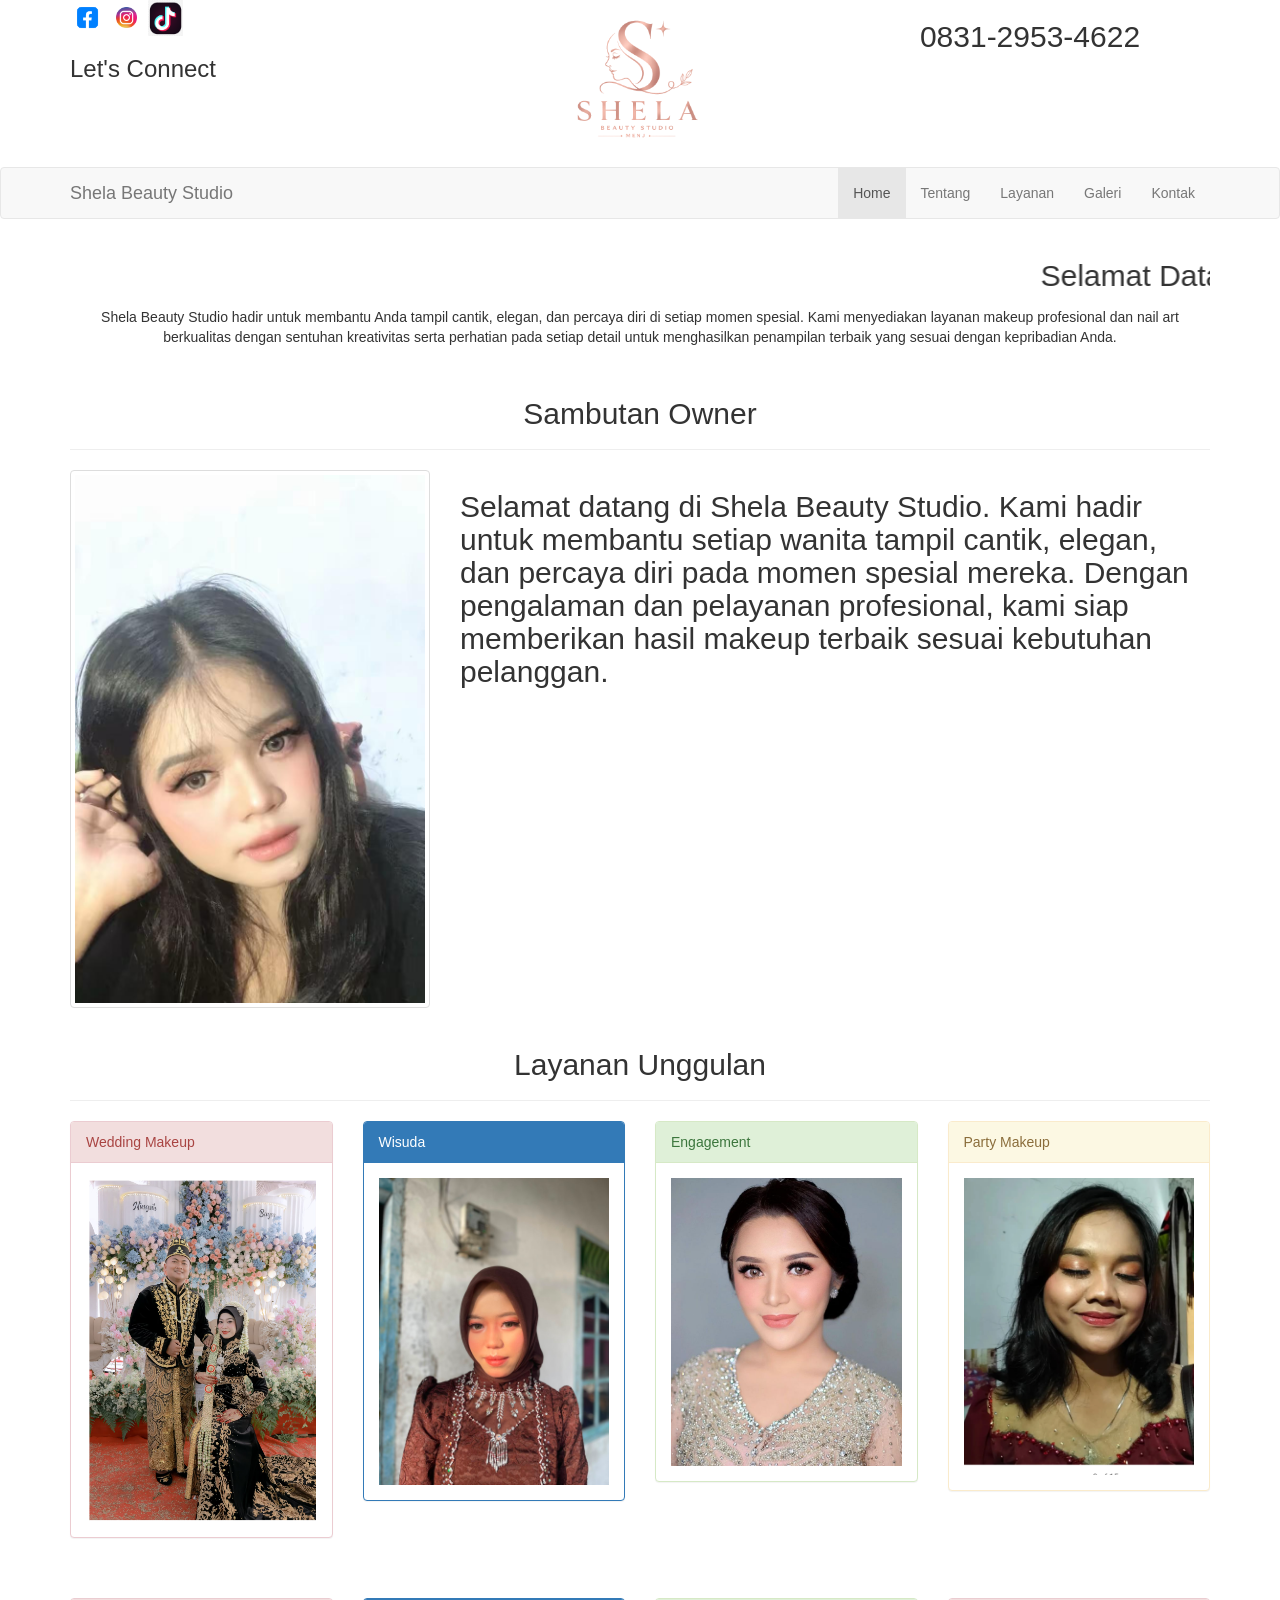
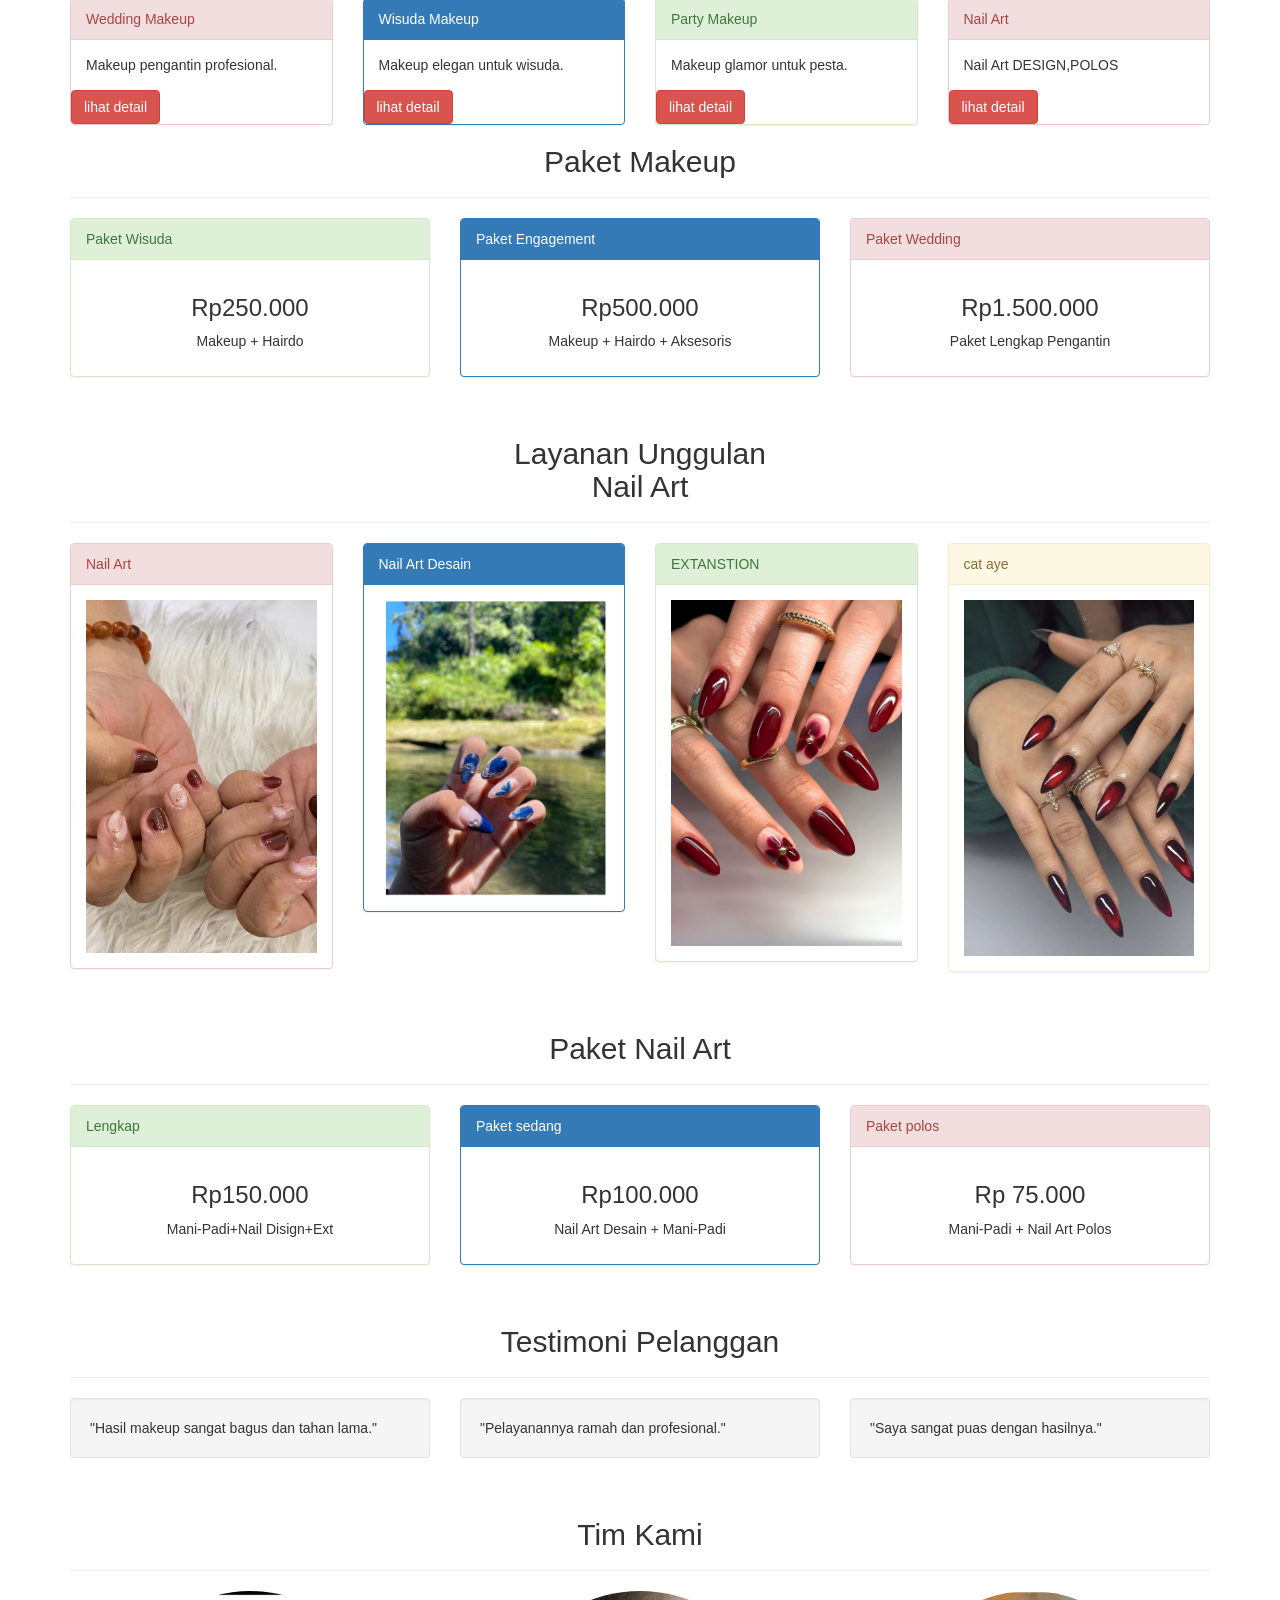
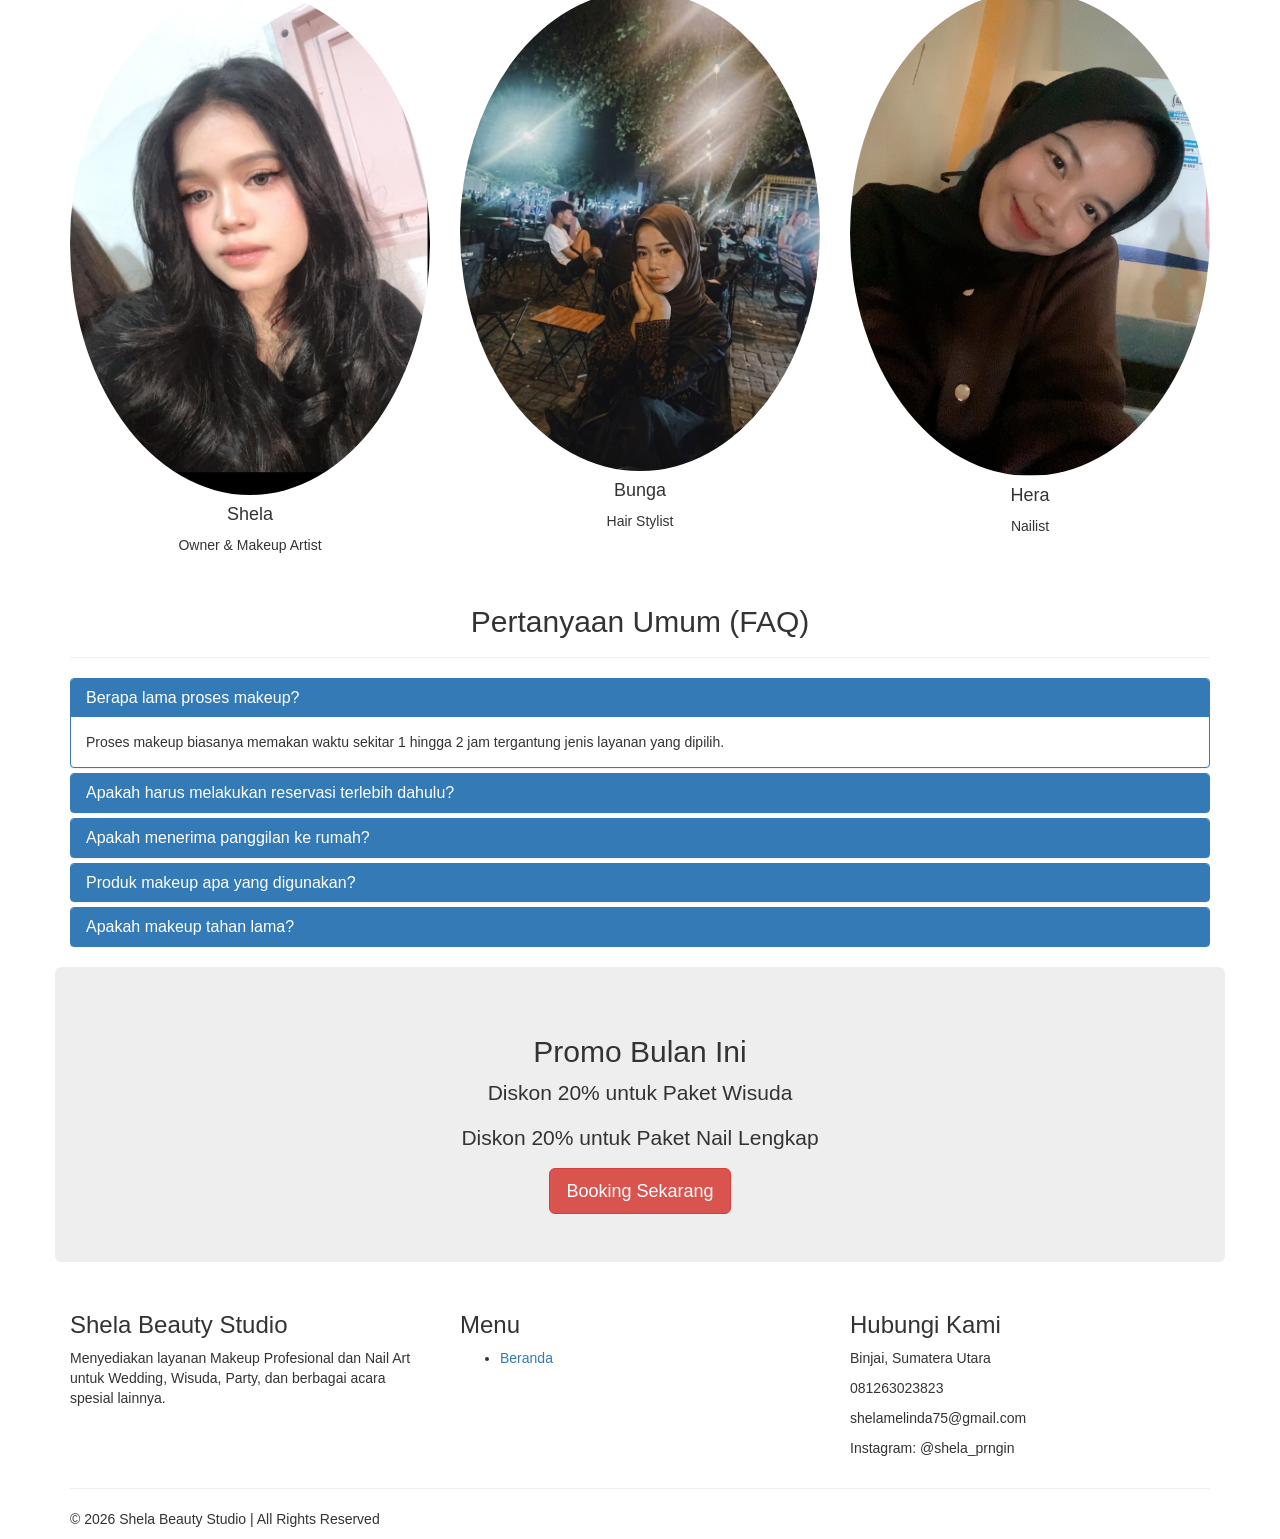
==== index.html @ bd5feee7 "Upload ShelaBeautyStudio" ====
<!DOCTYPE html>
<html>
<head>
    <meta charset="utf-8">
    <title>Shela Beauty Studio</title>

    <link rel="stylesheet" href="https://maxcdn.bootstrapcdn.com/bootstrap/3.4.1/css/bootstrap.min.css">
    <link rel="stylesheet" href="./buku-bootstrap/style.css">
</head>

<body>

    <div class="container-fluid top-header">

    <div class="container">

        <div class="row">
            <div class="col-md-4">

                <div class="social-area">

                    <img src="./gambar/facebook-logo.webp" width="35">
                    <img src="gambar/instagram-logo-.webp" width="35">
                    <img src="gambar/tiktok-logo.png" width="35">

                    <h3>Let's Connect</h3>
                </div>
            </div>

            <div class="col-md-4 text-center">

                <img src="gambar/logoshela.png"
                     class="img-responsive center-block"
                     width="250">
            </div>

            <div class="col-md-4 text-center">

                <h2>0831-2953-4622</h2>

                <br>
            </div>
        </div>
    </div>
</div>

<nav class="navbar navbar-default">
    <div class="container">
        <div class="navbar-header">

            <button type="button"
                    class="navbar-toggle"
                    data-toggle="collapse"
                    data-target="#menu">

                <span class="icon-bar"></span>
                <span class="icon-bar"></span>
                <span class="icon-bar"></span>

            </button>

            <a class="navbar-brand" href="#">
                Shela Beauty Studio
            </a>

        </div>

        <div class="collapse navbar-collapse" id="menu">
           
            <ul class="nav navbar-nav navbar-right">
                <li class="active">
                    <a href="index.html">Home</a>
                </li>

                <li>
                    <a href="tentang.html">Tentang</a>
                </li>

                <li>
                    <a href="layanan.html">Layanan</a>
                </li>

                <li>
                    <a href="galery.html">Galeri</a>
                </li>

                <li>
                    <a href="kontak.html">Kontak</a>
                </li>

            </ul>
        </div>
    </div>
</nav>



<div class="hero-galeri">
    <div class="overlay">
        <div class="container text-center">

           <marquee><h2>Selamat Datang Di Website Shela Beauty Studio</h2></marquee> 

            <p>
                Shela Beauty Studio hadir untuk membantu Anda tampil cantik,
elegan, dan percaya diri di setiap momen spesial. Kami menyediakan
layanan makeup profesional dan nail art berkualitas dengan sentuhan
kreativitas serta perhatian pada setiap detail untuk menghasilkan
penampilan terbaik yang sesuai dengan kepribadian Anda.
            </p>

        </div>
    </div>
</div>

 
<div class="container">

    <div class="page-header">
        <h2 class="text-center">Sambutan Owner</h2>
    </div>

    <div class="row">

        <div class="col-md-4">

            <img src="gambar/gambar owner.jpeg"
                 class="img-responsive img-thumbnail">

        </div>

        <div class="col-md-8">

            <h2>
                Selamat datang di Shela Beauty Studio.
                Kami hadir untuk membantu setiap wanita tampil
                cantik, elegan, dan percaya diri pada momen
                spesial mereka.
            
                Dengan pengalaman dan pelayanan profesional,
                kami siap memberikan hasil makeup terbaik
                sesuai kebutuhan pelanggan.
            </h2>

        </div>

    </div>

</div>
 
<div class="container">

    <div class="page-header">
        <h2 class="text-center">Layanan Unggulan</h2>
    </div>

    <div class="row">

        <div class="col-md-3">

            <div class="panel panel-danger">

                <div class="panel-heading">
                    Wedding Makeup
                </div>

                <div class="panel-body">

                    <img src="gambar/weding2.png"
                    class="img-responsive">

                </div>

            </div>

        </div>

        <div class="col-md-3">

            <div class="panel panel-primary">

                <div class="panel-heading">
                    Wisuda
                </div>

                <div class="panel-body">

                    <img src="gambar/hasil makeup wisuda 3.jpeg"
                    class="img-responsive">

                </div>

            </div>

        </div>

        <div class="col-md-3">

            <div class="panel panel-success">

                <div class="panel-heading">
                    Engagement
                </div>

                <div class="panel-body">

                    <img src="gambar/lamaran.jpg" class="img-responsive">

                </div>

            </div>

        </div>

        <div class="col-md-3">

            <div class="panel panel-warning">

                <div class="panel-heading">
                    Party Makeup
                </div>

                <div class="panel-body">

                    <img src="gambar/makeup yemima.png"
                    class="img-responsive">

                </div>

            </div>

        </div>

    </div>

</div>

 <div class="container">

    <h2 class="text-center">
    
    </h2>
    <br>

    <div class="row">
        <div class="col-md-3">
            <div class="panel panel-danger">

                <div class="panel-heading">
                    Wedding Makeup
                </div>

                <div class="panel-body">

                    Makeup pengantin profesional.
                </div>

                <a href="weeding_makeup.html" class="btn btn-danger">lihat detail</a>

            </div>
        </div>

        <div class="col-md-3">
            <div class="panel panel-primary">
                <div class="panel-heading">
                    Wisuda Makeup
                </div>

                <div class="panel-body">

                    Makeup elegan untuk wisuda.

                </div>
                 <a href="wisuda makeup.html" class="btn btn-danger">lihat detail</a>
            </div>
        </div>

        <div class="col-md-3">
            <div class="panel panel-success">
                <div class="panel-heading">
                    Party Makeup
                </div>

                <div class="panel-body">

                    Makeup glamor untuk pesta.

                </div>
                <a href="party makeup.html" class="btn btn-danger">lihat detail</a>
            </div>
        </div>

        <div class="col-md-3">
            <div class="panel panel-danger">
                <div class="panel-heading">
                    Nail Art
                </div>

                <div class="panel-body">

                    Nail Art DESIGN,POLOS

                </div>
                <a href="Nail Art.html" class="btn btn-danger">lihat detail</a>

            </div>
        </div>
    <br>


<div class="container">

    <div class="page-header">
        <h2 class="text-center">Paket Makeup</h2>
    </div>

    <div class="row">

        <div class="col-md-4">

            <div class="panel panel-success">

                <div class="panel-heading">
                    Paket Wisuda
                </div>

                <div class="panel-body text-center">

                    <h3>Rp250.000</h3>

                    <p>Makeup + Hairdo</p>

                </div>

            </div>

        </div>

        <div class="col-md-4">

            <div class="panel panel-primary">

                <div class="panel-heading">
                    Paket Engagement
                </div>

                <div class="panel-body text-center">

                    <h3>Rp500.000</h3>

                    <p>Makeup + Hairdo + Aksesoris</p>

                </div>

            </div>

        </div>

        <div class="col-md-4">

            <div class="panel panel-danger">

                <div class="panel-heading">
                    Paket Wedding
                </div>

                <div class="panel-body text-center">

                    <h3>Rp1.500.000</h3>

                    <p>Paket Lengkap Pengantin</p>

                </div>

            </div>

        </div>

    </div>

</div>

<div class="container">

    <div class="page-header">
        <h2 class="text-center">Layanan Unggulan <br>Nail Art</h2>
    </div>

    <div class="row">

        <div class="col-md-3">

            <div class="panel panel-danger">

                <div class="panel-heading">
                    Nail Art
                </div>

                <div class="panel-body">

                    <img src="gambar/nail art marron.jpg"
                    class="img-responsive">

                </div>

            </div>

        </div>

        <div class="col-md-3">

            <div class="panel panel-primary">

                <div class="panel-heading">
                    Nail Art Desain
                </div>

                <div class="panel-body">

                    <img src="gambar/nail artku.png"
                    class="img-responsive">

                </div>

            </div>

        </div>

        <div class="col-md-3">

            <div class="panel panel-success">

                <div class="panel-heading">
                    EXTANSTION
                </div>

                <div class="panel-body">

                    <img src="gambar/nail art 1.3.jpg"
                    class="img-responsive">

                </div>

            </div>

        </div>

        <div class="col-md-3">

            <div class="panel panel-warning">

                <div class="panel-heading">
                    cat aye
                </div>

                <div class="panel-body">

                    <img src="gambar/nail art 1.4.jpg"class="img-responsive">
                </div>

            </div>

        </div>

    </div>

</div>

 

<div class="container">

    <div class="page-header">
        <h2 class="text-center">Paket Nail Art</h2>
    </div>

    <div class="row">

        <div class="col-md-4">

            <div class="panel panel-success">

                <div class="panel-heading">
                    Lengkap
                </div>

                <div class="panel-body text-center">

                    <h3>Rp150.000</h3>

                    <p>Mani-Padi+Nail Disign+Ext</p>

                </div>

            </div>

        </div>

        <div class="col-md-4">

            <div class="panel panel-primary">

                <div class="panel-heading">
                    Paket sedang
                </div>

                <div class="panel-body text-center">

                    <h3>Rp100.000</h3>

                    <p>Nail Art Desain + Mani-Padi</p>

                </div>

            </div>

        </div>

        <div class="col-md-4">

            <div class="panel panel-danger">

                <div class="panel-heading">
                    Paket polos
                </div>

                <div class="panel-body text-center">

                    <h3>Rp 75.000</h3>

                    <p>Mani-Padi + Nail Art Polos</p>

                </div>

            </div>

        </div>

    </div>

</div>

<div class="container">

    <div class="page-header">
        <h2 class="text-center">Testimoni Pelanggan</h2>
    </div>

    <div class="row">

        <div class="col-md-4">

            <div class="well">

                "Hasil makeup sangat bagus dan tahan lama."

            </div>

        </div>

        <div class="col-md-4">

            <div class="well">

                "Pelayanannya ramah dan profesional."

            </div>

        </div>

        <div class="col-md-4">

            <div class="well">

                "Saya sangat puas dengan hasilnya."

            </div>

        </div>

    </div>

</div>

<div class="container">

    <div class="page-header">
        <h2 class="text-center">Tim Kami</h2>
    </div>

    <div class="row text-center">

        <div class="col-md-4">

            <img src="gambar/shela1.1.jpeg"
            class="img-circle img-responsive center-block">

            <h4>Shela</h4>

            <p>Owner & Makeup Artist</p>

        </div>

        <div class="col-md-4">

            <img src="gambar/bunga.jpg"
            class="img-circle img-responsive center-block">

            <h4>Bunga</h4>

            <p>Hair Stylist</p>

        </div>

        <div class="col-md-4">

            <img src="gambar/hera.png"
            class="img-circle img-responsive center-block">

            <h4>Hera</h4>

            <p>Nailist</p>

        </div>

    </div>

</div>

<div class="container">

    <div class="page-header">
        <h2 class="text-center">Pertanyaan Umum (FAQ)</h2>
    </div>

    <div class="panel-group" id="faq">

        <!-- FAQ 1 -->
        <div class="panel panel-primary">

            <div class="panel-heading">

                <h4 class="panel-title">

                    <a data-toggle="collapse"
                       data-parent="#faq"
                       href="#faq1">

                        Berapa lama proses makeup?

                    </a>

                </h4>

            </div>

            <div id="faq1" class="panel-collapse collapse in">

                <div class="panel-body">

                    Proses makeup biasanya memakan waktu sekitar
                    1 hingga 2 jam tergantung jenis layanan yang dipilih.

                </div>

            </div>

        </div>

        <!-- FAQ 2 -->
        <div class="panel panel-primary">

            <div class="panel-heading">

                <h4 class="panel-title">

                    <a data-toggle="collapse"
                       data-parent="#faq"
                       href="#faq2">

                        Apakah harus melakukan reservasi terlebih dahulu?

                    </a>

                </h4>

            </div>

            <div id="faq2" class="panel-collapse collapse">

                <div class="panel-body">

                    Ya, kami menyarankan pelanggan melakukan reservasi
                    minimal 3 hari sebelum jadwal acara.

                </div>

            </div>

        </div>

        <!-- FAQ 3 -->
        <div class="panel panel-primary">

            <div class="panel-heading">

                <h4 class="panel-title">

                    <a data-toggle="collapse"
                       data-parent="#faq"
                       href="#faq3">

                        Apakah menerima panggilan ke rumah?

                    </a>

                </h4>

            </div>

            <div id="faq3" class="panel-collapse collapse">

                <div class="panel-body">

                    Ya, kami melayani makeup di studio maupun
                    panggilan ke lokasi pelanggan.

                </div>

            </div>

        </div>

        <!-- FAQ 4 -->
        <div class="panel panel-primary">

            <div class="panel-heading">

                <h4 class="panel-title">

                    <a data-toggle="collapse"
                       data-parent="#faq"
                       href="#faq4">

                        Produk makeup apa yang digunakan?

                    </a>

                </h4>

            </div>

            <div id="faq4" class="panel-collapse collapse">

                <div class="panel-body">

                    Kami menggunakan berbagai produk berkualitas
                    yang aman dan sesuai dengan jenis kulit pelanggan.

                </div>

            </div>

        </div>

        <!-- FAQ 5 -->
        <div class="panel panel-primary">

            <div class="panel-heading">

                <h4 class="panel-title">

                    <a data-toggle="collapse"
                       data-parent="#faq"
                       href="#faq5">

                        Apakah makeup tahan lama?

                    </a>

                </h4>

            </div>

            <div id="faq5" class="panel-collapse collapse">

                <div class="panel-body">

                    Ya, teknik makeup yang kami gunakan dirancang
                    agar tahan lama selama acara berlangsung.

                </div>

            </div>

        </div>

    </div>

</div>

<div class="jumbotron text-center">

    <h2>Promo Bulan Ini</h2>

    <p>
        Diskon 20% untuk Paket Wisuda
    </p>

    <p>
        Diskon 20% untuk Paket Nail Lengkap
    </p>

    <a href="booking.html" class="btn btn-danger btn-lg">
        Booking Sekarang
    </a>

</div>

<!-- Footer -->
<footer class="footer">

    <div class="container">

        <div class="row">

            <div class="col-md-4">
                <h3>Shela Beauty Studio</h3>
                <p>
                    Menyediakan layanan Makeup Profesional dan Nail Art
                    untuk Wedding, Wisuda, Party, dan berbagai acara spesial lainnya.
                </p>
            </div>

            <div class="col-md-4">
                <h3>Menu</h3>

                <ul class="footer-menu">
                    <li><a href="index.html">Beranda</a></li>
                    
                </ul>
            </div>

            <div class="col-md-4">
                <h3>Hubungi Kami</h3>

                <p> Binjai, Sumatera Utara</p>
                <p> 081263023823</p>
                <p> shelamelinda75@gmail.com</p>
                <p> Instagram: @shela_prngin</p>
            </div>

        </div>

        <hr>

        <div class="footer-bottom">
            <p>
                © 2026 Shela Beauty Studio | All Rights Reserved
            </p>
        </div>

    </div>

</footer>

<script src="https://ajax.googleapis.com/ajax/libs/jquery/3.7.1/jquery.min.js"></script>

<script src="https://maxcdn.bootstrapcdn.com/bootstrap/3.4.1/js/bootstrap.min.js"></script>

</body>
</html>
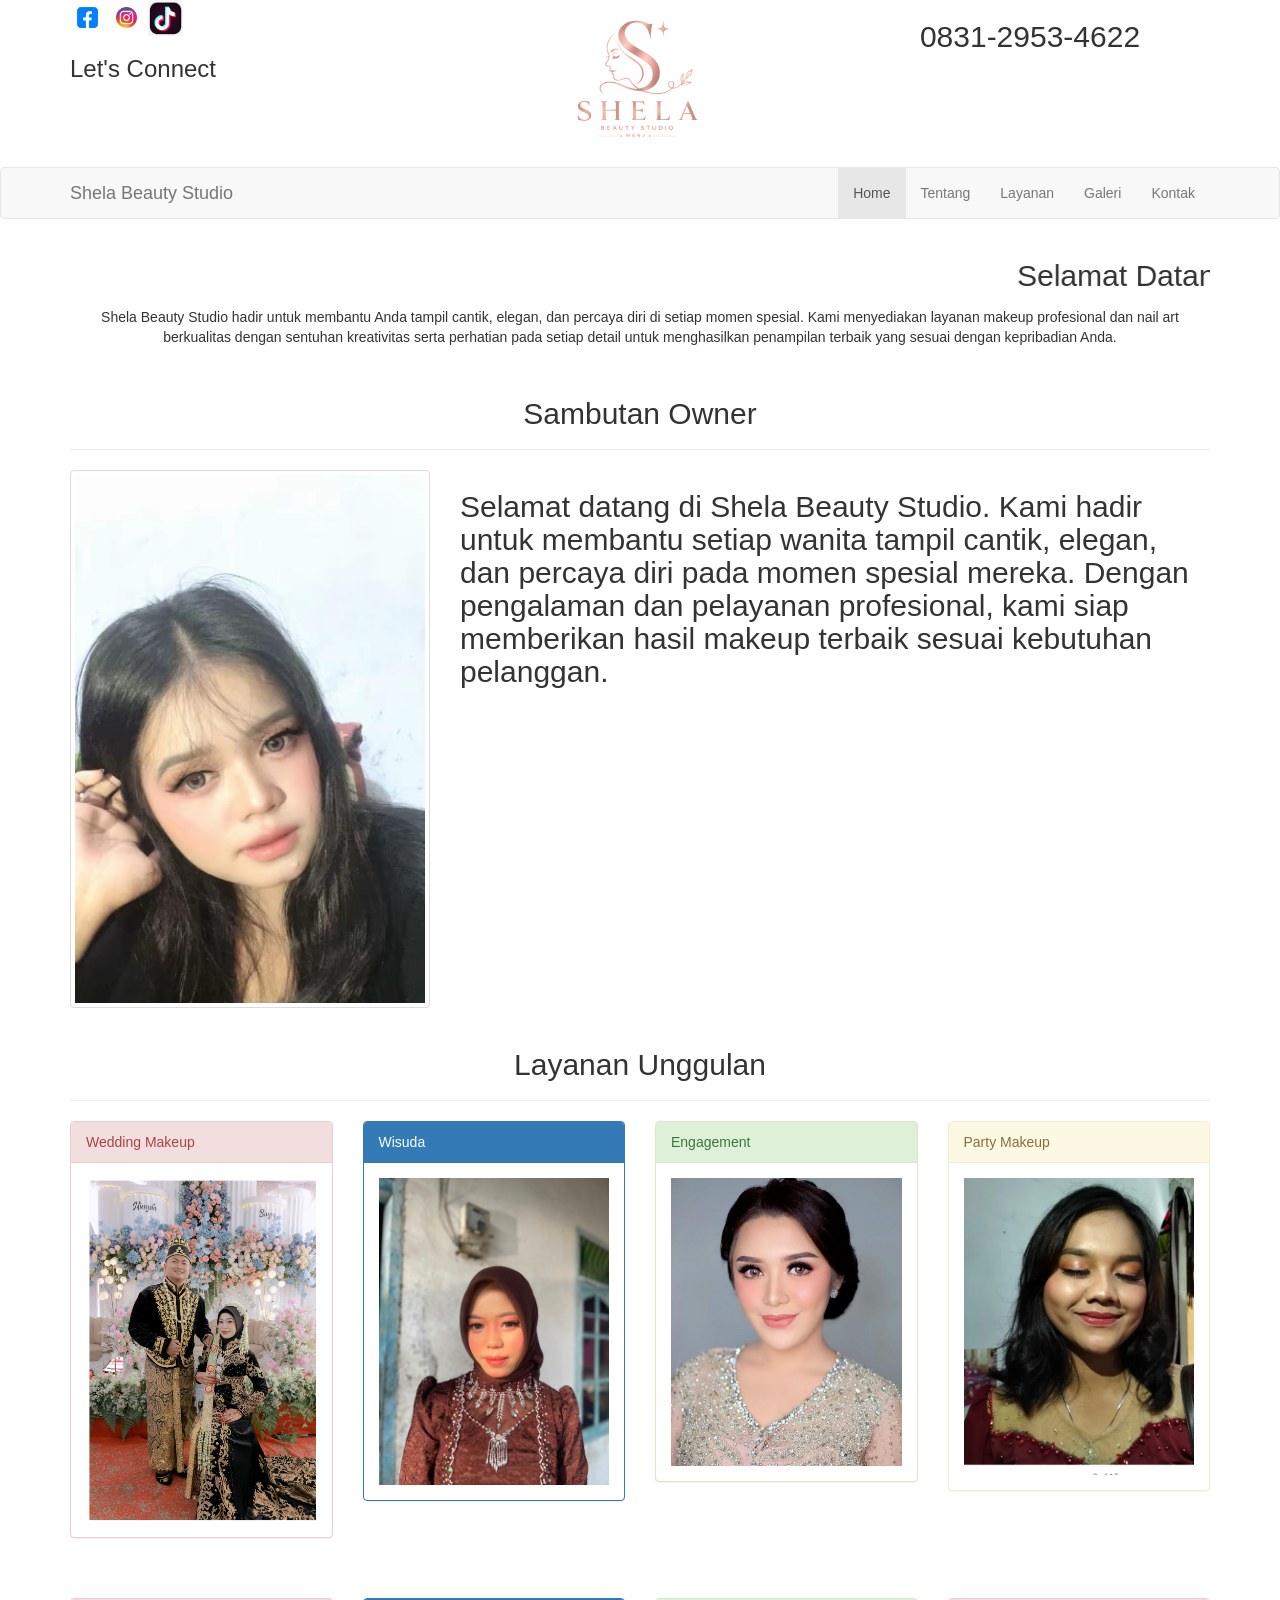
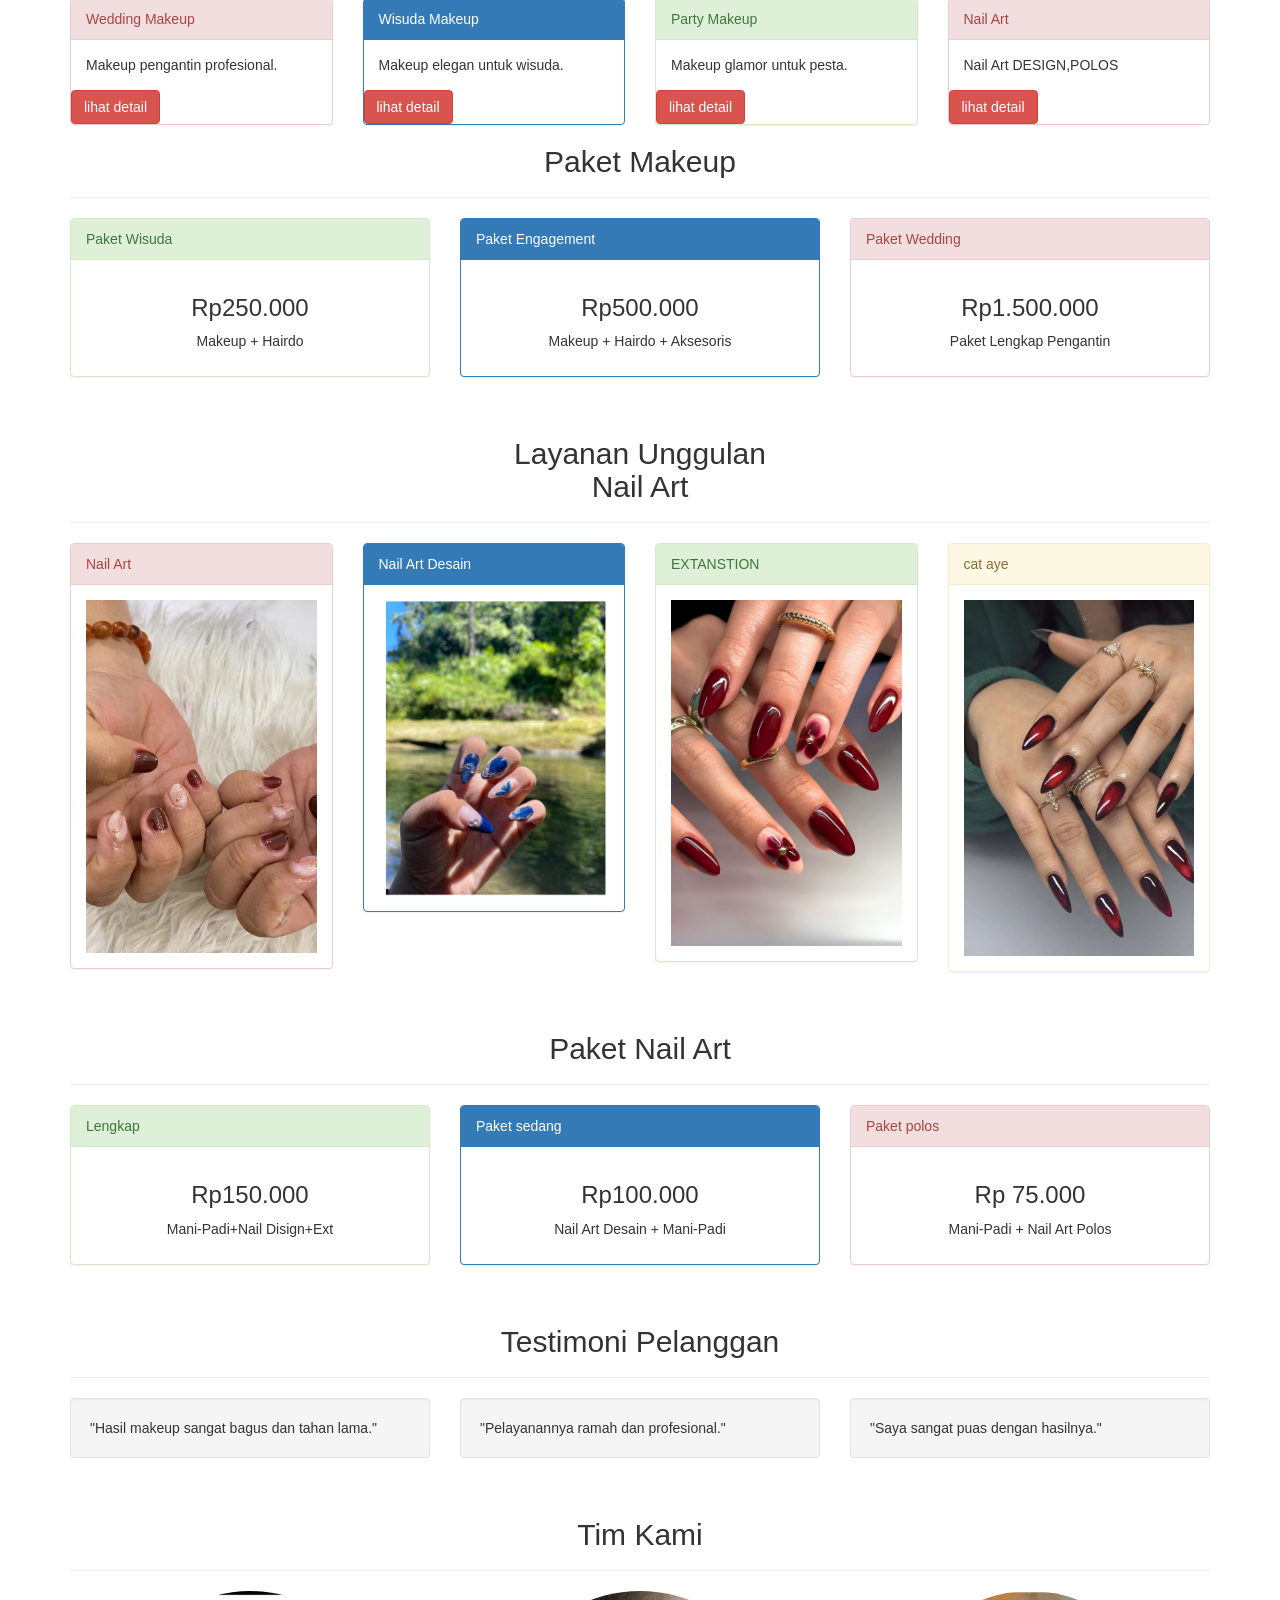
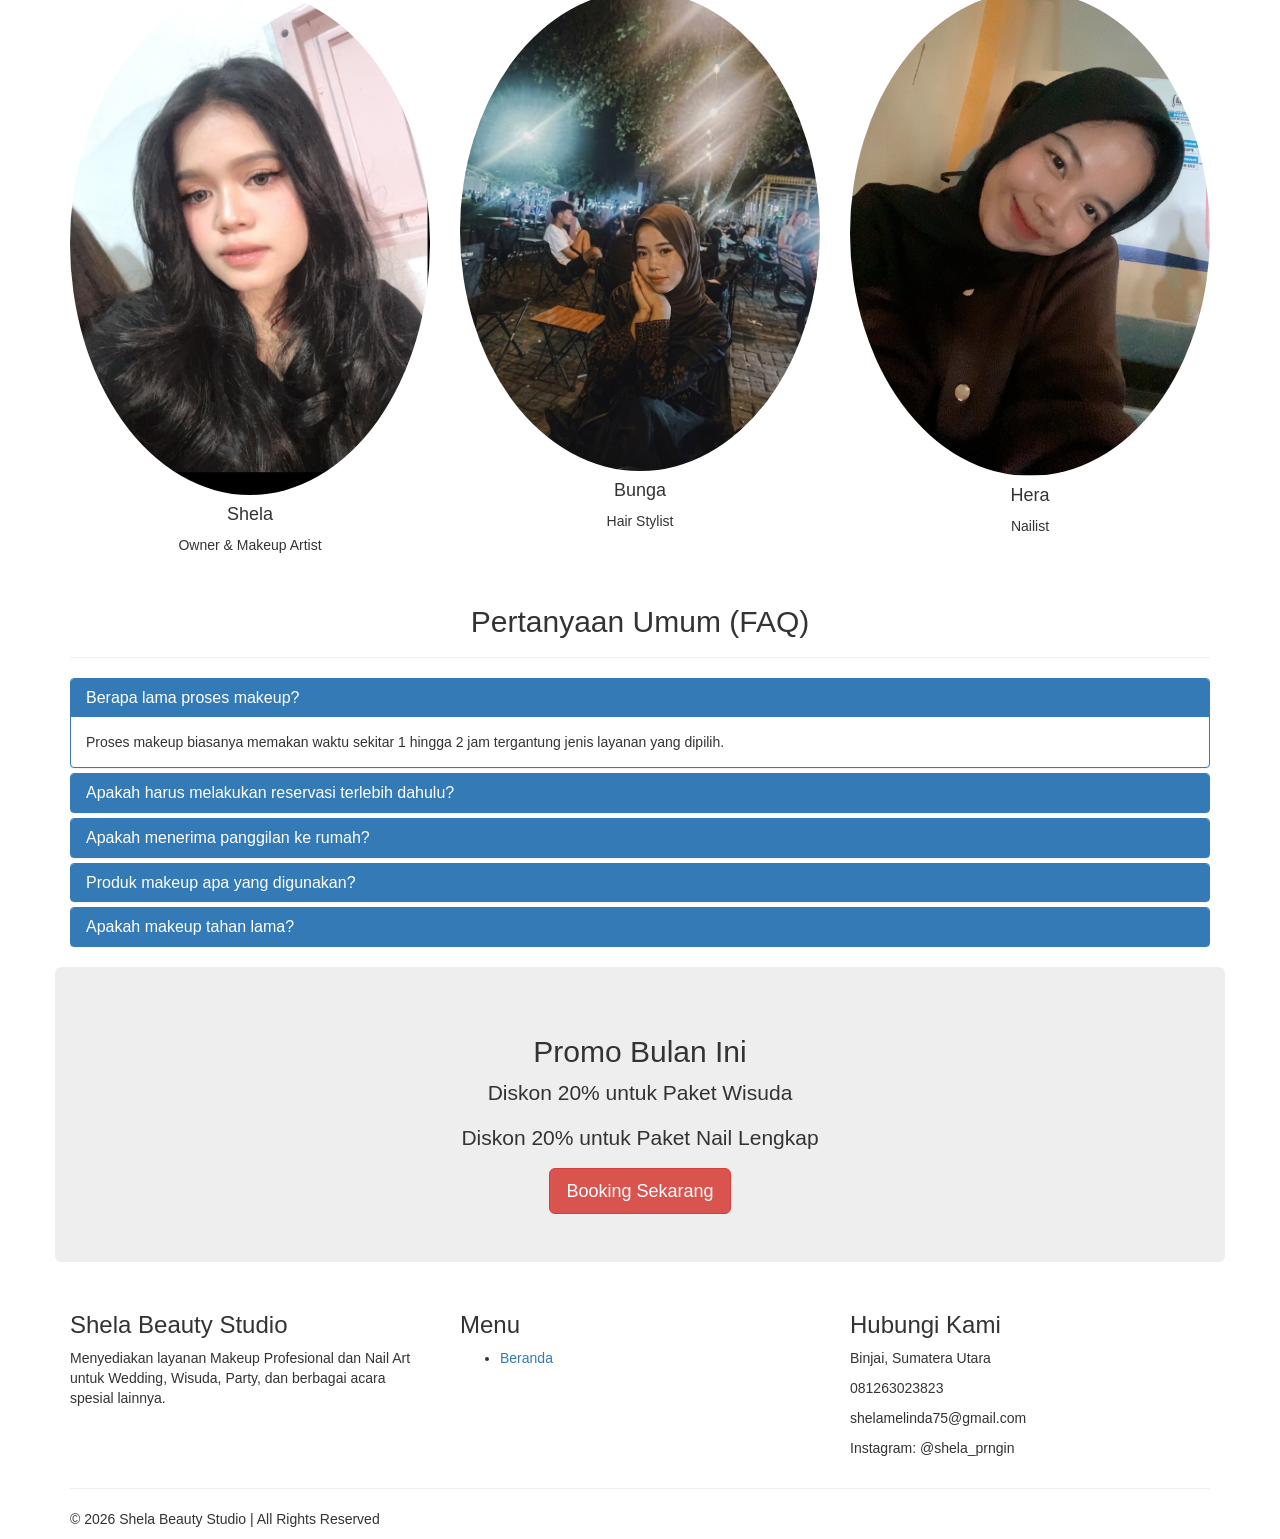
==== commit bbe9baf9: "Add files via upload" ====
--- a/index.html
+++ b/index.html
@@ -5,7 +5,7 @@
     <title>Shela Beauty Studio</title>
 
     <link rel="stylesheet" href="https://maxcdn.bootstrapcdn.com/bootstrap/3.4.1/css/bootstrap.min.css">
-    <link rel="stylesheet" href="./buku-bootstrap/style.css">
+    <link rel="stylesheet" href="style.css">
 </head>
 
 <body>
@@ -19,7 +19,7 @@
 
                 <div class="social-area">
 
-                    <img src="./gambar/facebook-logo.webp" width="35">
+                    <img src="gambar/facebook-logo.webp" width="35">
                     <img src="gambar/instagram-logo-.webp" width="35">
                     <img src="gambar/tiktok-logo.png" width="35">
 
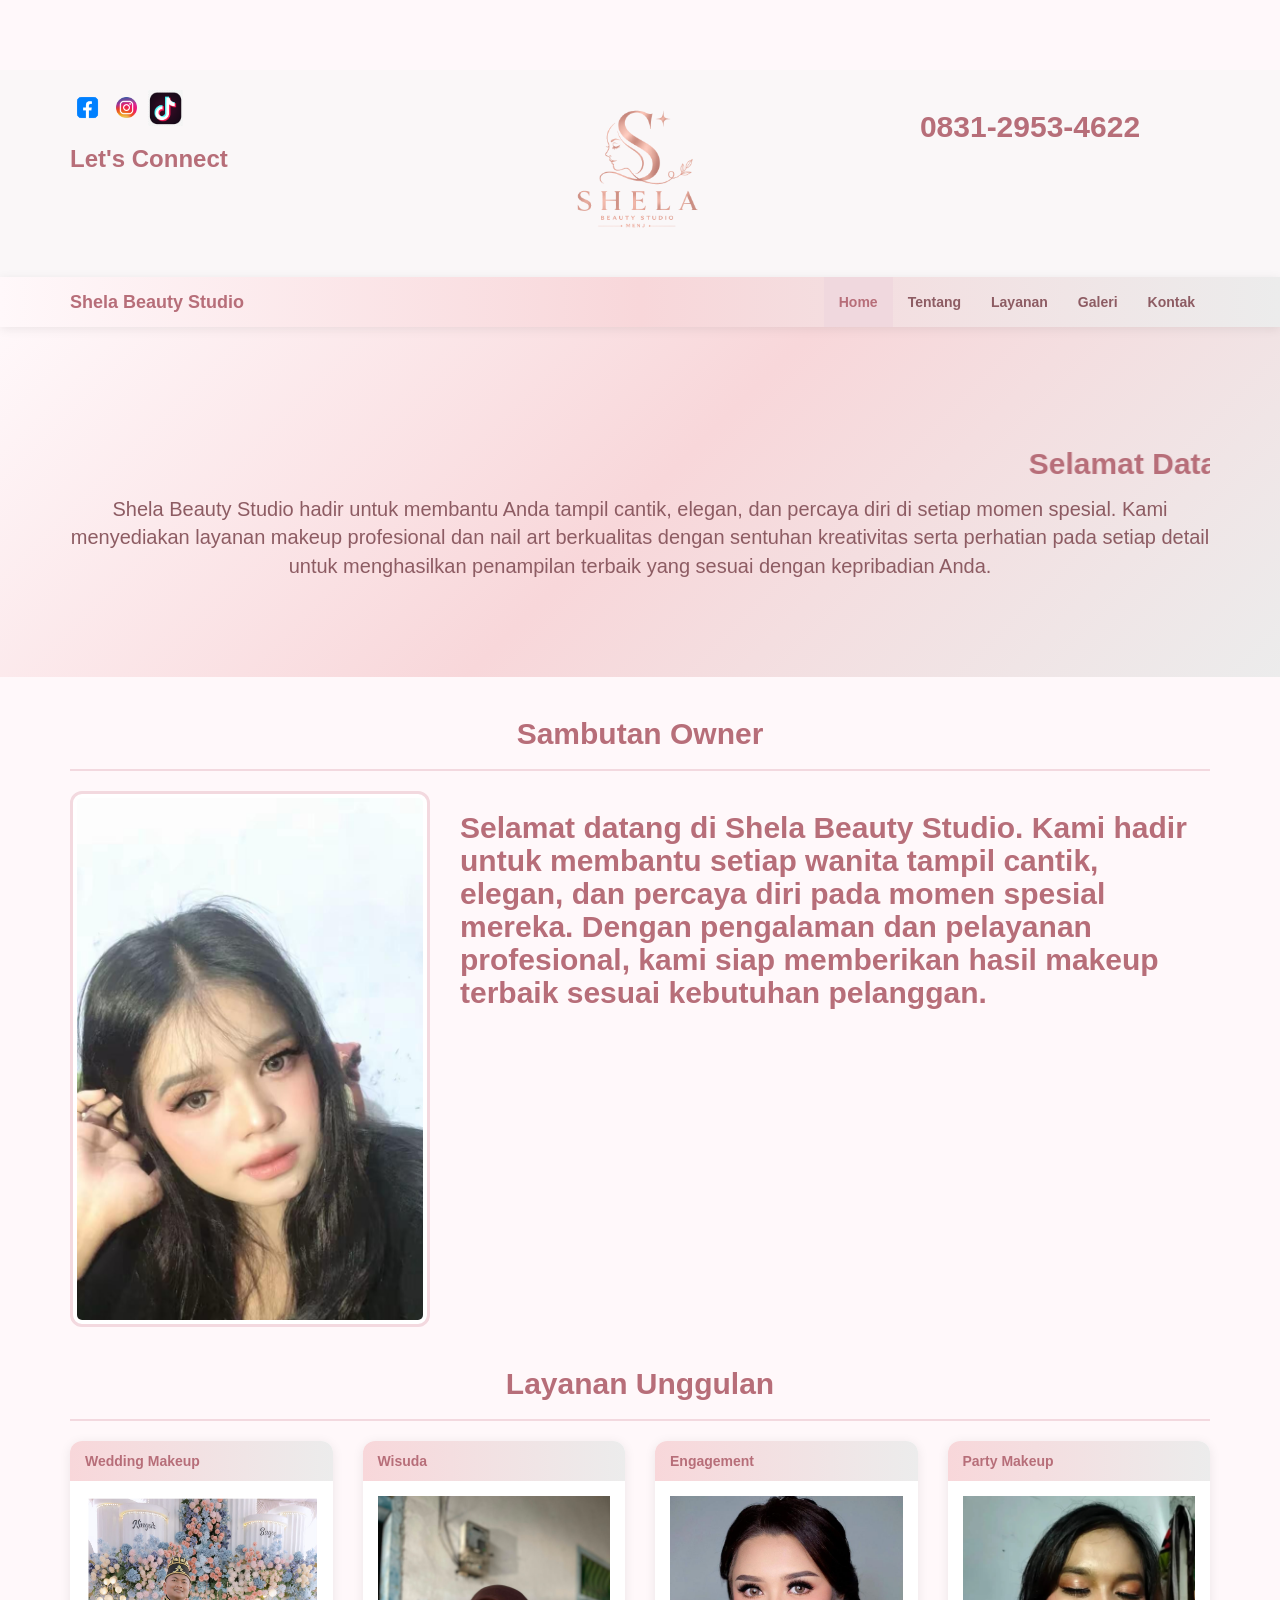
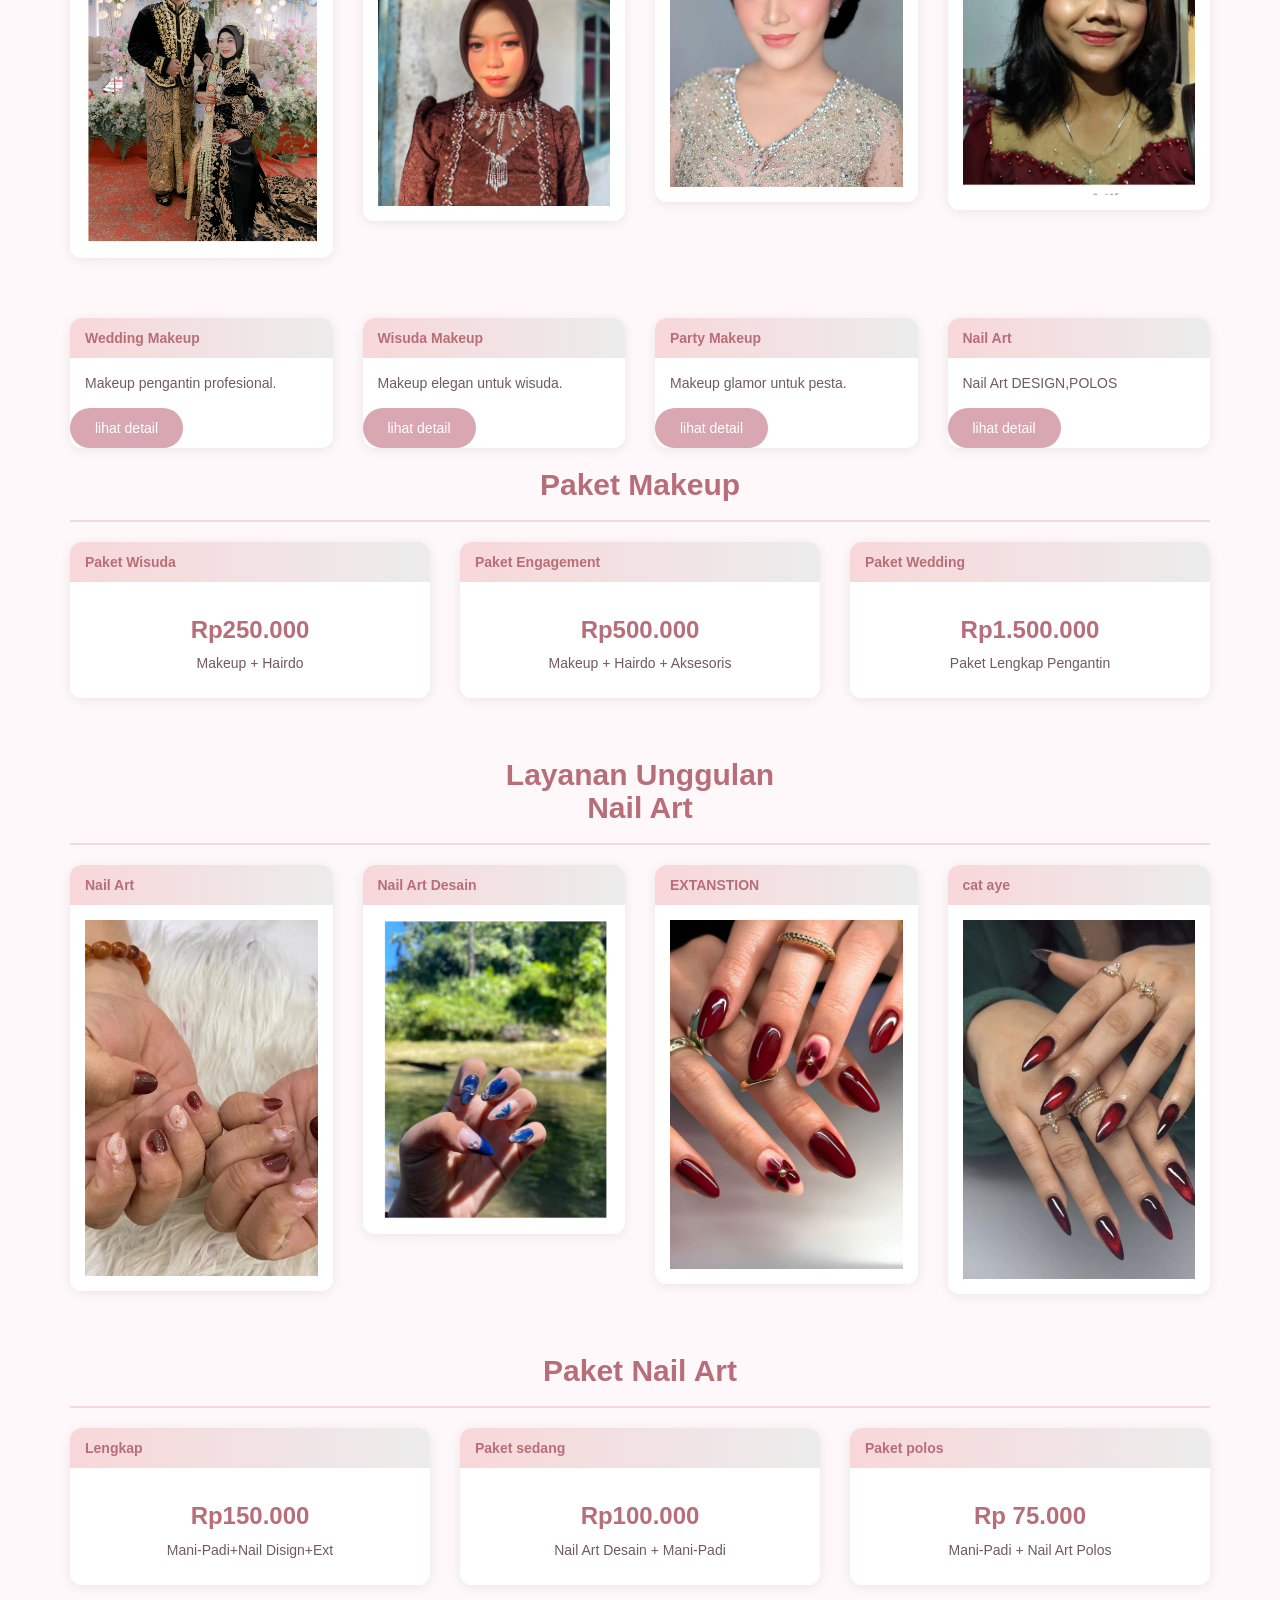
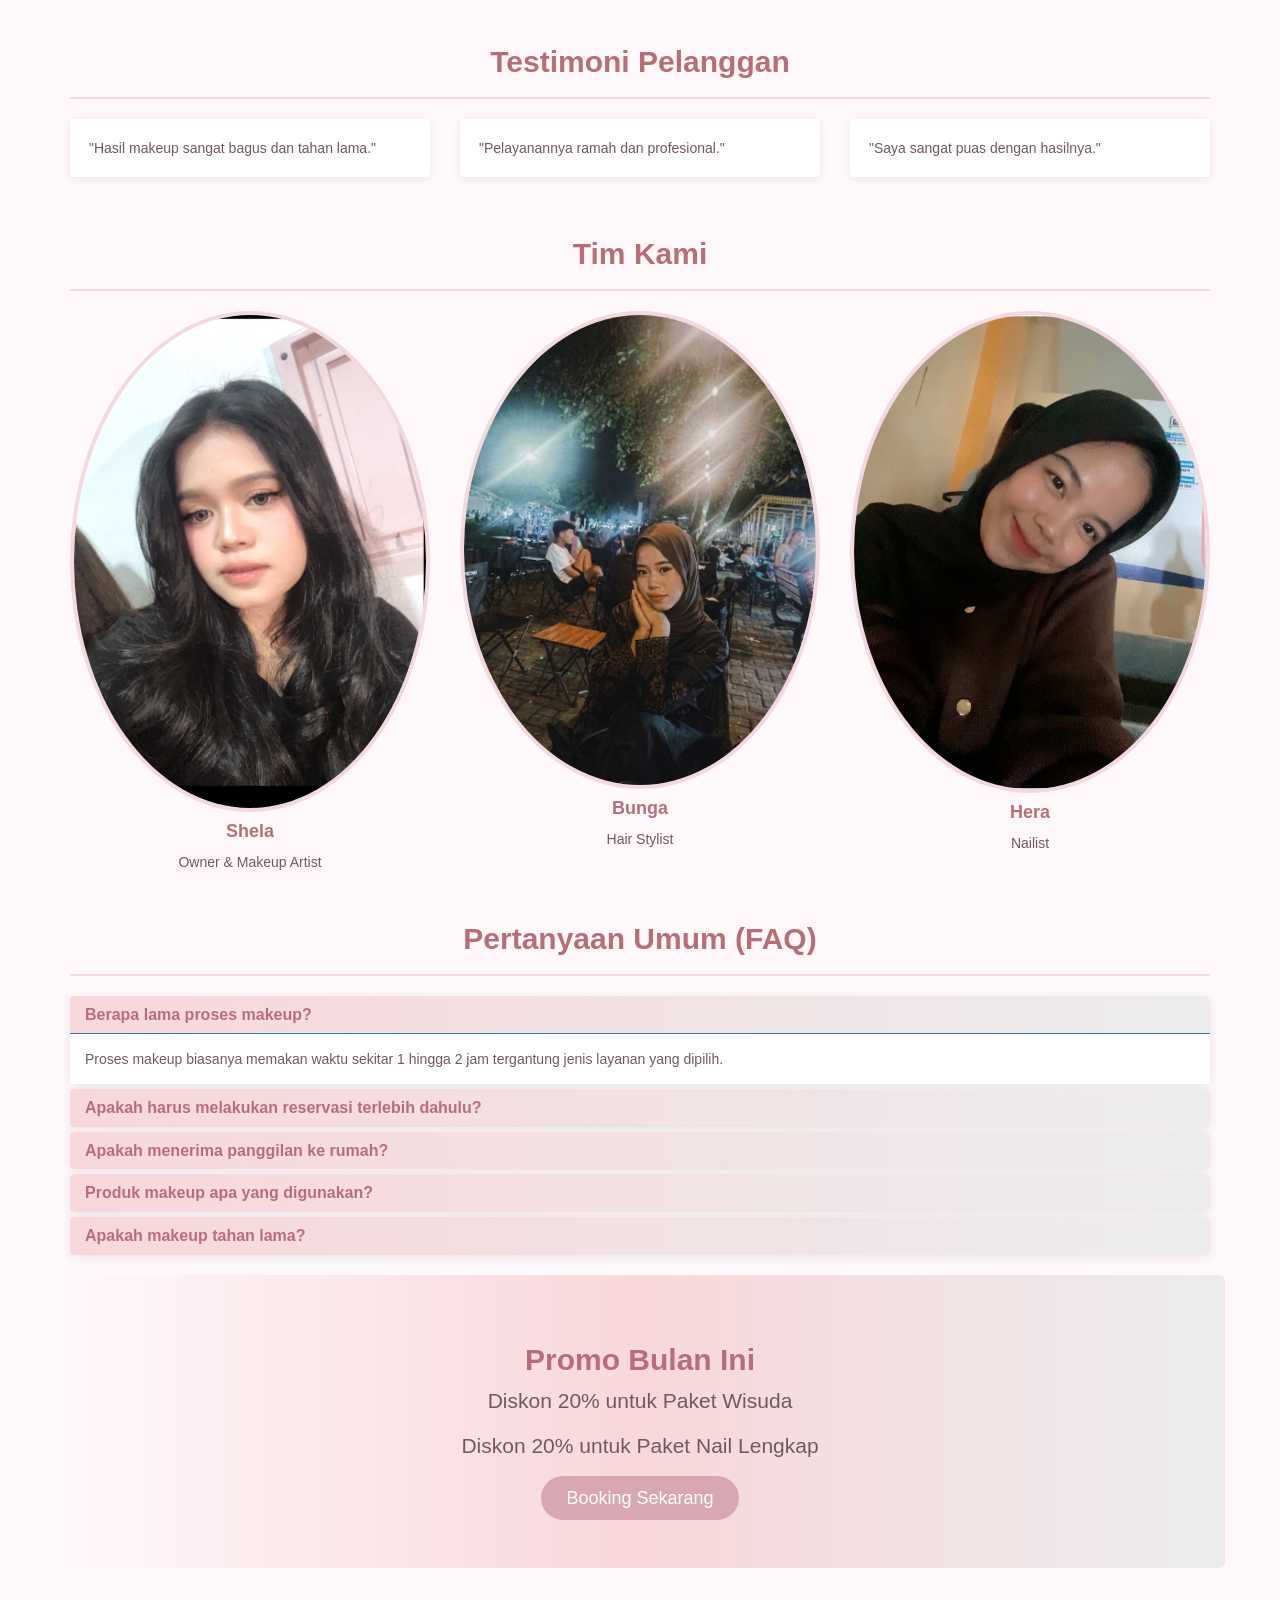
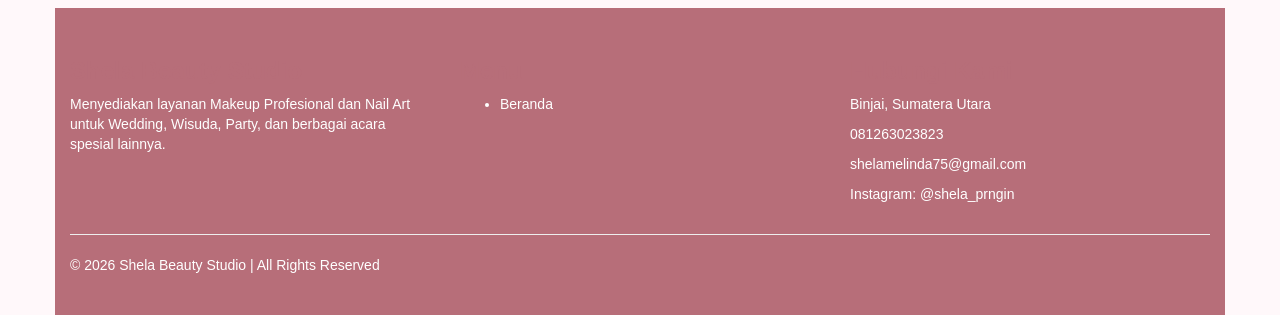
==== commit a0e29c30: "Add files via upload" ====
--- a/index.html
+++ b/index.html
@@ -5,7 +5,7 @@
     <title>Shela Beauty Studio</title>
 
     <link rel="stylesheet" href="https://maxcdn.bootstrapcdn.com/bootstrap/3.4.1/css/bootstrap.min.css">
-    <link rel="stylesheet" href="style.css">
+    <link rel="stylesheet" href="css/style.css">
 </head>
 
 <body>
--- a/css/style.css
+++ b/css/style.css
@@ -0,0 +1,410 @@
+/* ====================================
+   SHELA BEAUTY STUDIO
+   PINK & SILVER ELEGANT THEME
+==================================== */
+
+body{
+    margin:0;
+    padding-top:70px;
+    font-family:'Segoe UI', Arial, sans-serif;
+    background:#fff8fa;
+    color:#6e5b61;
+}
+
+/* HEADER */
+.top-header{
+    background:#faf7f8;
+    padding:20px 0;
+}
+
+.top-header h2,
+.top-header h3{
+    color:#b76e79;
+}
+
+.top-header a{
+    color:#b76e79;
+}
+
+/* NAVBAR */
+.navbar{
+    border-radius:0;
+    margin-bottom:0;
+}
+
+.navbar-default{
+    background:linear-gradient(
+        to right,
+        #fff8fa,
+        #f8d7da,
+        #ececec
+    ) !important;
+    border:none;
+    box-shadow:0 2px 10px rgba(0,0,0,0.08);
+}
+
+.navbar-default .navbar-brand{
+    color:#b76e79 !important;
+    font-weight:bold;
+}
+
+.navbar-default .navbar-nav > li > a{
+    color:#8d5c63 !important;
+    font-weight:600;
+}
+
+.navbar-default .navbar-nav > li > a:hover{
+    color:#c59aa5 !important;
+}
+
+.navbar-default .navbar-nav > .active > a{
+    background:#f0d8de !important;
+    color:#b76e79 !important;
+}
+
+/* HERO */
+.hero{
+    background:
+    linear-gradient(
+        rgba(183,110,121,0.5),
+        rgba(216,167,177,0.5)
+    ),
+    url('gambar.guru.jpg');
+
+    background-size:cover;
+    background-position:center;
+    height:90vh;
+
+    display:flex;
+    justify-content:center;
+    align-items:center;
+
+    text-align:center;
+    color:white;
+}
+
+/* HERO GALERI */
+.hero-galeri{
+    background:linear-gradient(
+        135deg,
+        #fff8fa,
+        #f8d7da,
+        #ececec
+    );
+    height:350px;
+}
+
+.overlay{
+    background:transparent;
+    height:350px;
+    padding-top:100px;
+}
+
+.hero-galeri h1{
+    color:#b76e79;
+    font-size:60px;
+    font-weight:bold;
+}
+
+.hero-galeri p{
+    color:#8d5c63;
+    font-size:20px;
+}
+
+/* JUDUL */
+h1,h2,h3,h4{
+    color:#b76e79;
+    font-weight:600;
+}
+
+.section-title{
+    text-align:center;
+    margin-bottom:30px;
+}
+
+/* PANEL */
+.panel{
+    border-radius:12px;
+    overflow:hidden;
+    border:none;
+    box-shadow:0 2px 12px rgba(0,0,0,0.08);
+}
+
+.panel-danger,
+.panel-primary,
+.panel-success,
+.panel-warning{
+    border:none;
+}
+
+.panel-danger .panel-heading,
+.panel-primary .panel-heading,
+.panel-success .panel-heading,
+.panel-warning .panel-heading{
+    background:linear-gradient(
+        to right,
+        #f8d7da,
+        #ececec
+    ) !important;
+
+    color:#b76e79 !important;
+    border:none;
+    font-weight:bold;
+}
+
+.panel-body{
+    background:white;
+}
+
+/* BUTTON */
+.btn-danger,
+.btn-primary,
+.btn-success{
+    background:#d8a7b1 !important;
+    border:none !important;
+    color:white !important;
+    border-radius:25px;
+    padding:10px 25px;
+}
+
+.btn-danger:hover,
+.btn-primary:hover,
+.btn-success:hover{
+    background:#b76e79 !important;
+}
+
+/* GALERI */
+.img-thumbnail{
+    border:3px solid #f3d9df;
+    border-radius:12px;
+    transition:0.3s;
+}
+
+.img-thumbnail:hover{
+    transform:scale(1.03);
+}
+
+/* TESTIMONI */
+.well{
+    background:#fff;
+    border:none;
+    box-shadow:0 2px 10px rgba(0,0,0,0.08);
+    color:#6e5b61;
+}
+
+/* JUMBOTRON */
+.jumbotron{
+    background:linear-gradient(
+        to right,
+        #fff8fa,
+        #f8d7da,
+        #ececec
+    );
+}
+
+.jumbotron h2{
+    color:#b76e79;
+}
+
+/* FOOTER */
+.footer{
+    background:#b76e79;
+    color:white;
+    padding:30px 0;
+    margin-top:40px;
+}
+
+.footer a{
+    color:white;
+}
+
+.footer a:hover{
+    color:#f8d7da;
+}
+
+/* TIM */
+.img-circle{
+    border:4px solid #f3d9df;
+}
+
+/* PAGE HEADER */
+.page-header{
+    border-bottom:2px solid #f3d9df;
+}
+
+/* ====================================
+   DETAIL WEDDING MAKEUP
+==================================== */
+
+.detail-layanan{
+    padding:50px 0;
+}
+
+.detail-container{
+    max-width:1000px;
+    margin:0 auto;
+    background:#ffffff;
+    padding:40px;
+    border-radius:20px;
+    box-shadow:0 5px 20px rgba(0,0,0,0.08);
+}
+
+.gambar-layanan{
+    width:100%;
+    height:500px;
+    object-fit:cover;
+    border-radius:15px;
+}
+
+.detail-container h1{
+    text-align:center;
+    color:#b76e79;
+    font-size:42px;
+    margin:30px 0;
+}
+
+.detail-container h2{
+    color:#b76e79;
+    margin-top:35px;
+    margin-bottom:20px;
+}
+
+.deskripsi{
+    font-size:18px;
+    line-height:1.8;
+    text-align:justify;
+}
+
+.fasilitas{
+    font-size:17px;
+    line-height:2;
+}
+
+.harga-box{
+    display:flex;
+    flex-wrap:wrap;
+    gap:20px;
+    margin-top:20px;
+}
+
+.paket{
+    flex:1;
+    min-width:250px;
+    background:#fdecef;
+    padding:25px;
+    border-radius:15px;
+    text-align:center;
+}
+
+.paket h3{
+    color:#b76e79;
+    margin-top:0;
+}
+
+.paket span{
+    display:block;
+    margin-top:15px;
+    font-size:24px;
+    font-weight:bold;
+    color:#b76e79;
+}
+
+.btn-booking{
+    display:block;
+    width:250px;
+    margin:40px auto 0;
+    background:#d8a7b1;
+    color:white;
+    text-align:center;
+    text-decoration:none;
+    padding:15px;
+    border-radius:50px;
+    font-size:18px;
+    font-weight:bold;
+}
+
+.btn-booking:hover{
+    background:#b76e79;
+    color:white;
+    text-decoration:none;
+}
+
+.gambar-wisuda{
+    display:flex;
+    gap:20px;
+    margin-bottom:30px;
+}
+
+.gambar-wisuda img{
+    width:50%;
+    height:280px;
+    object-fit:cover;
+    border-radius:15px;
+}
+
+.gambar-dua{
+    display:flex;
+    gap:20px;
+    margin-bottom:30px;
+}
+
+.gambar-dua img{
+    width:50%;
+    height:250px;
+    object-fit:cover;
+    border-radius:15px;
+}
+
+/* =========================
+   BOOKING FORM
+========================= */
+
+.booking-form{
+    max-width:700px;
+    margin:50px auto;
+    background:#fff;
+    padding:40px;
+    border-radius:20px;
+    box-shadow:0 5px 20px rgba(0,0,0,0.08);
+}
+
+.booking-form h1{
+    text-align:center;
+    color:#b76e79;
+    margin-bottom:15px;
+}
+
+.booking-form p{
+    text-align:center;
+    margin-bottom:30px;
+}
+
+.booking-form label{
+    color:#b76e79;
+    font-weight:600;
+}
+
+.form-control{
+    border-radius:10px;
+    height:45px;
+}
+
+textarea.form-control{
+    height:auto;
+}
+
+.btn-booking-form{
+    width:100%;
+    background:#d8a7b1;
+    color:white;
+    border:none;
+    padding:15px;
+    border-radius:30px;
+    font-size:18px;
+    font-weight:bold;
+    transition:0.3s;
+}
+
+.btn-booking-form:hover{
+    background:#b76e79;
+}
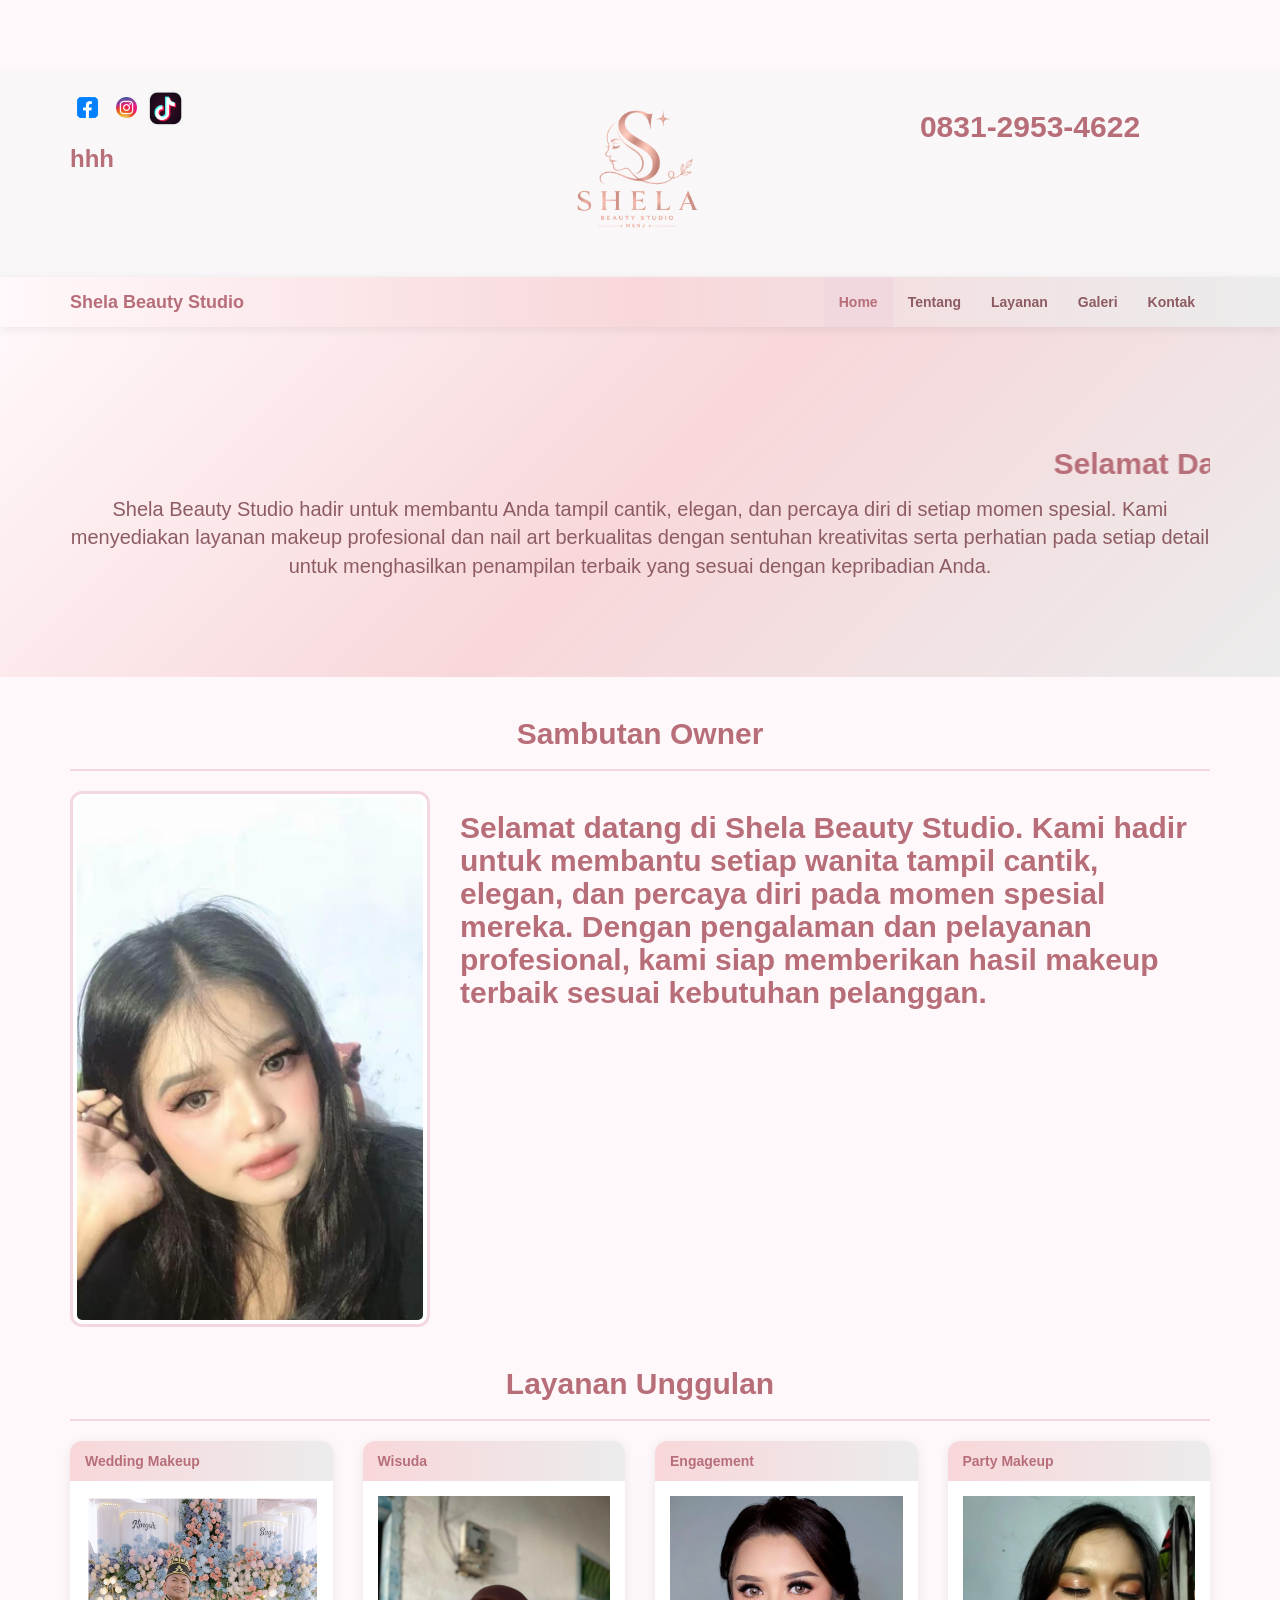
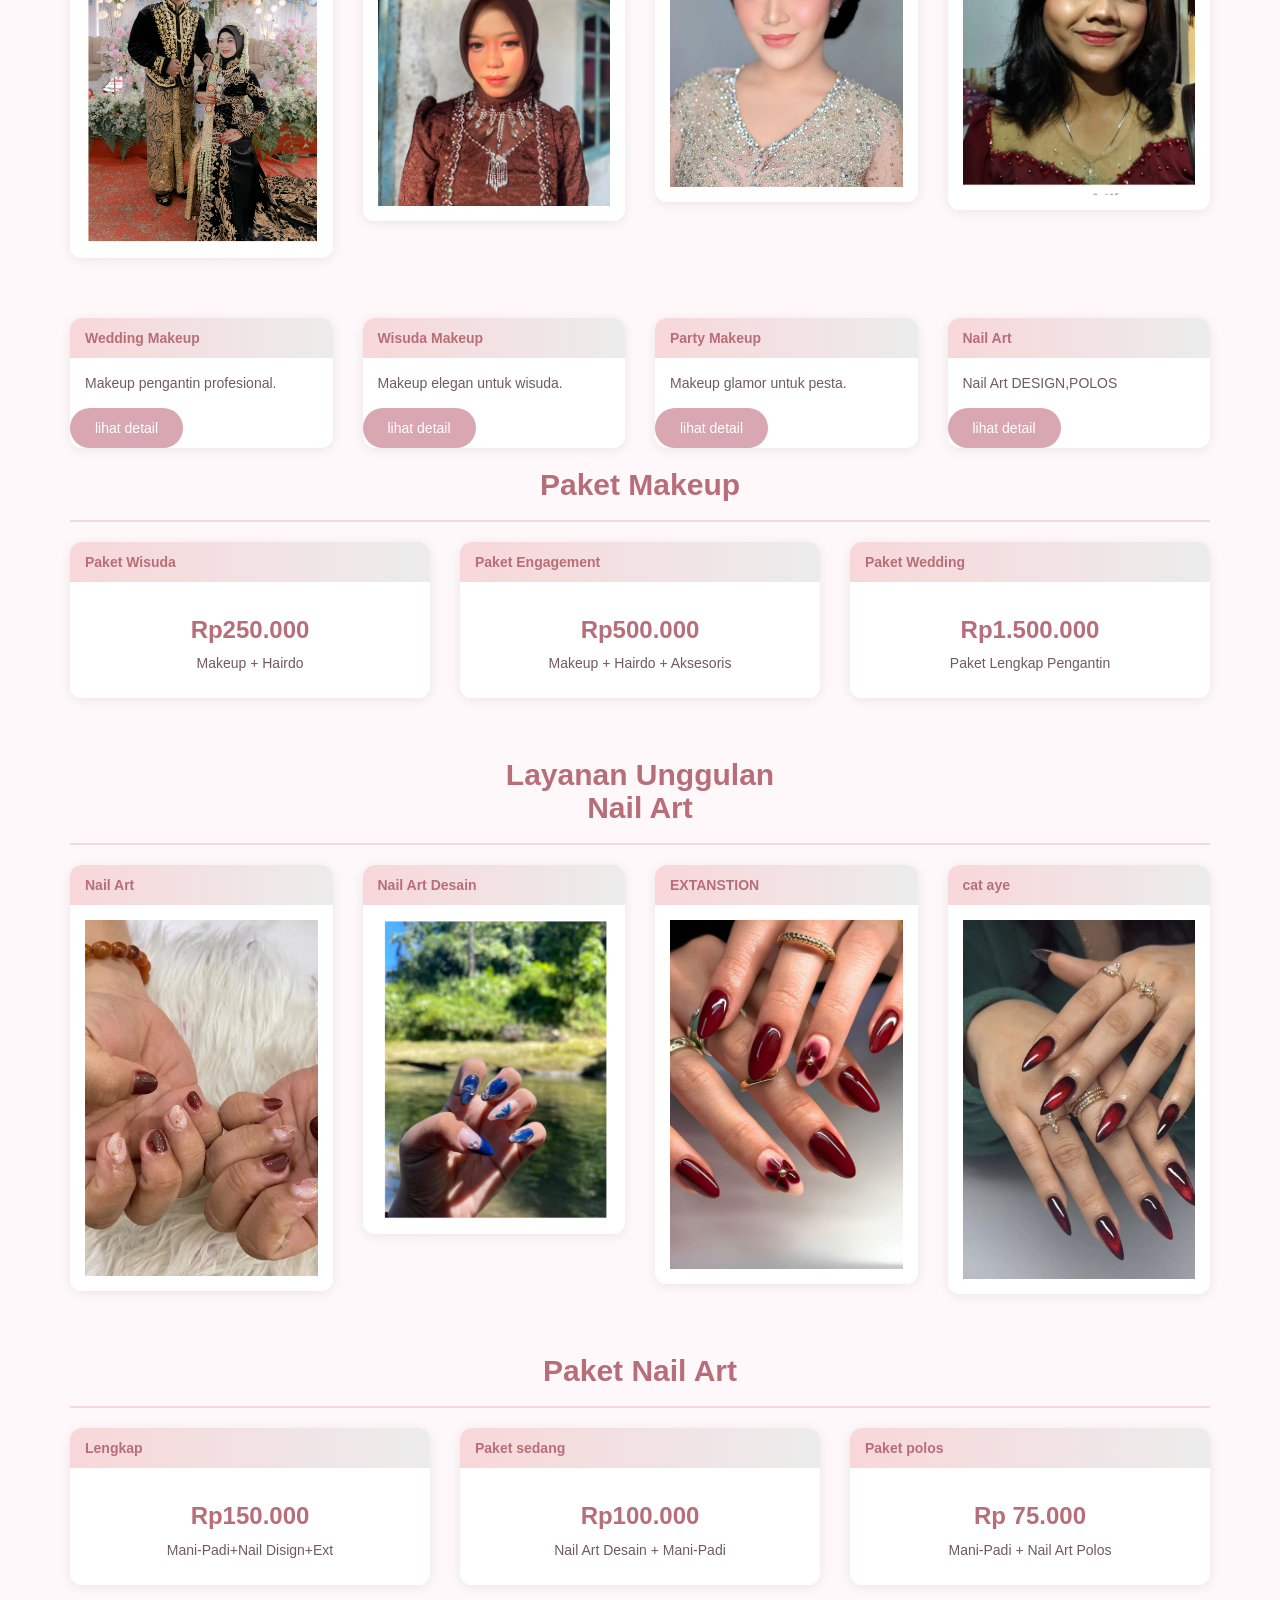
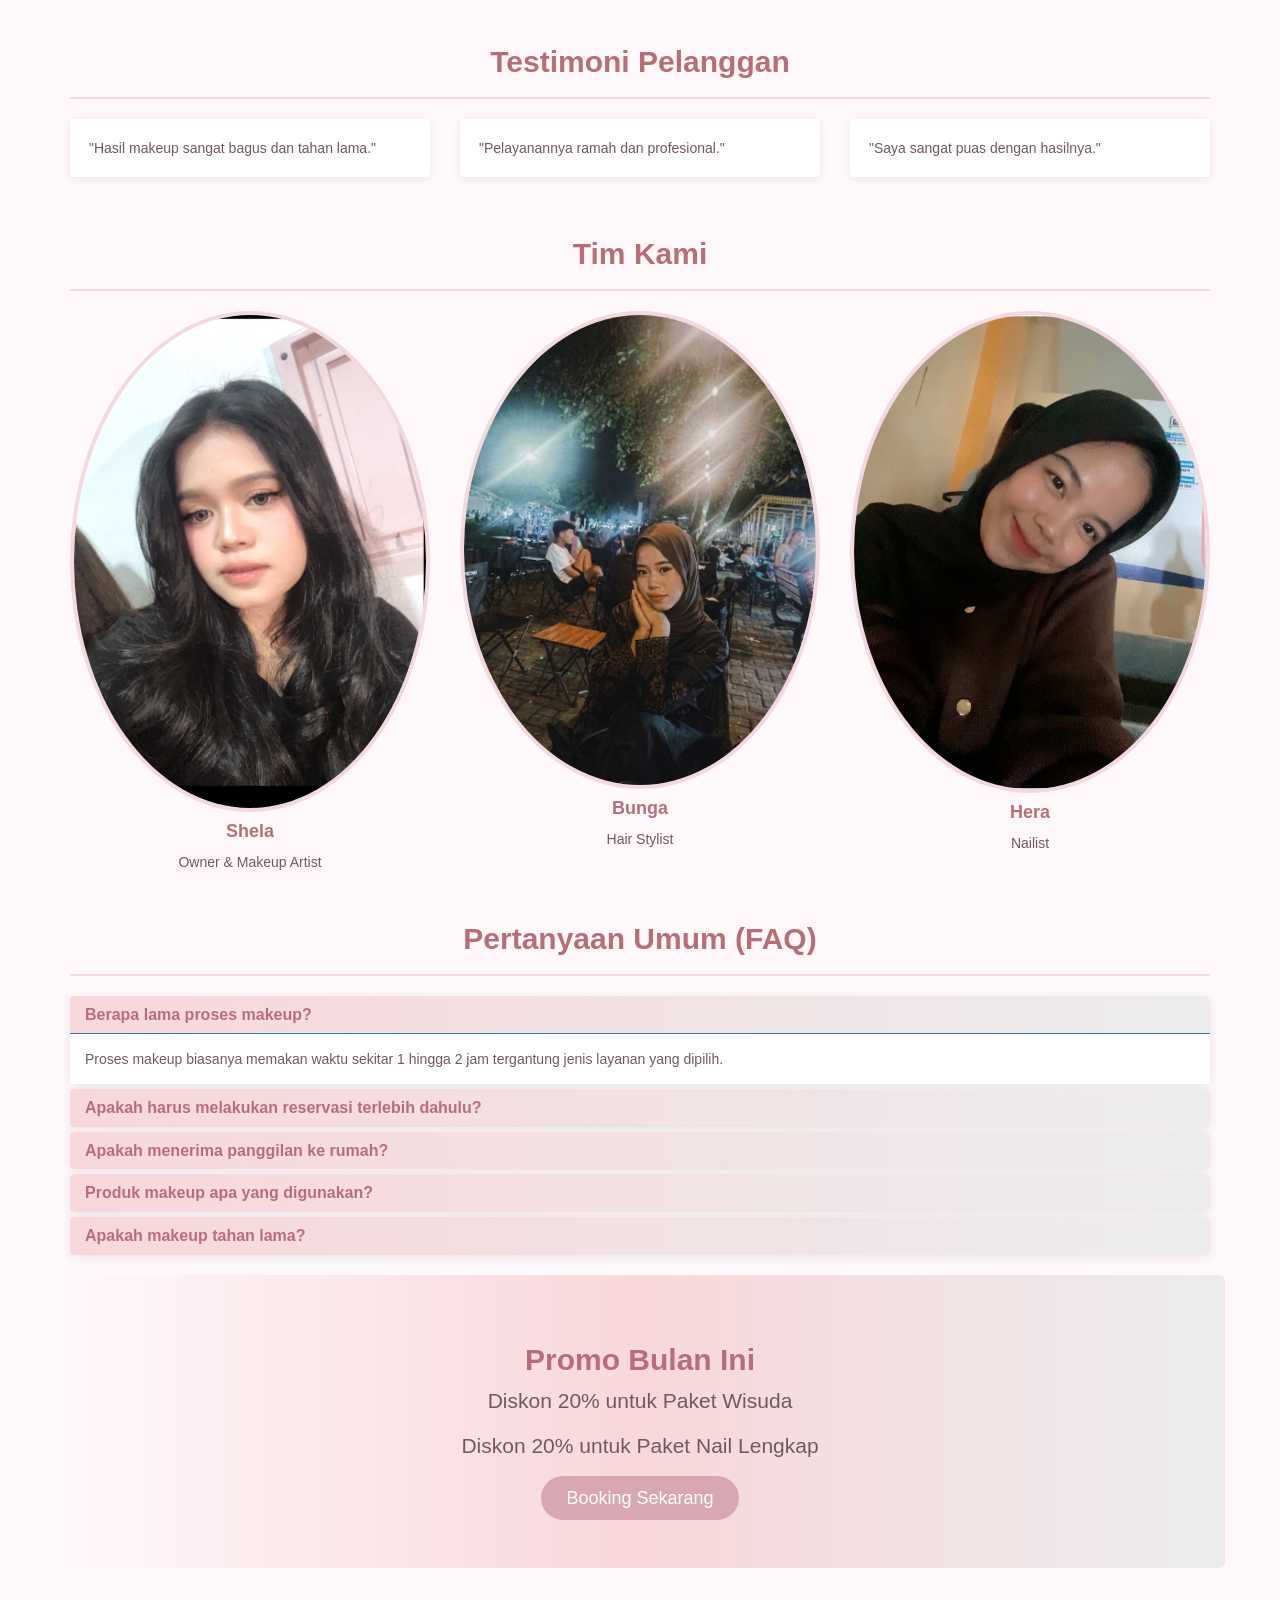
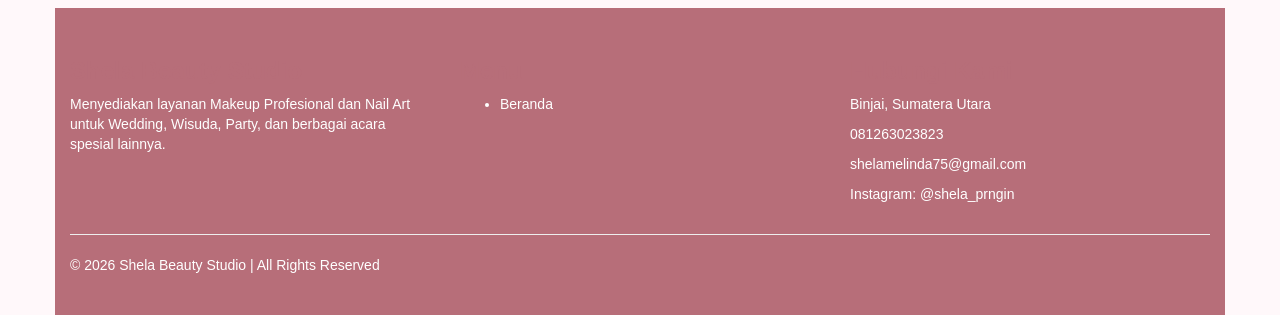
==== commit 6f75b415: "Add files via upload" ====
--- a/index.html
+++ b/index.html
@@ -23,7 +23,7 @@
                     <img src="gambar/instagram-logo-.webp" width="35">
                     <img src="gambar/tiktok-logo.png" width="35">
 
-                    <h3>Let's Connect</h3>
+                    <h3>hhh</h3>
                 </div>
             </div>
 
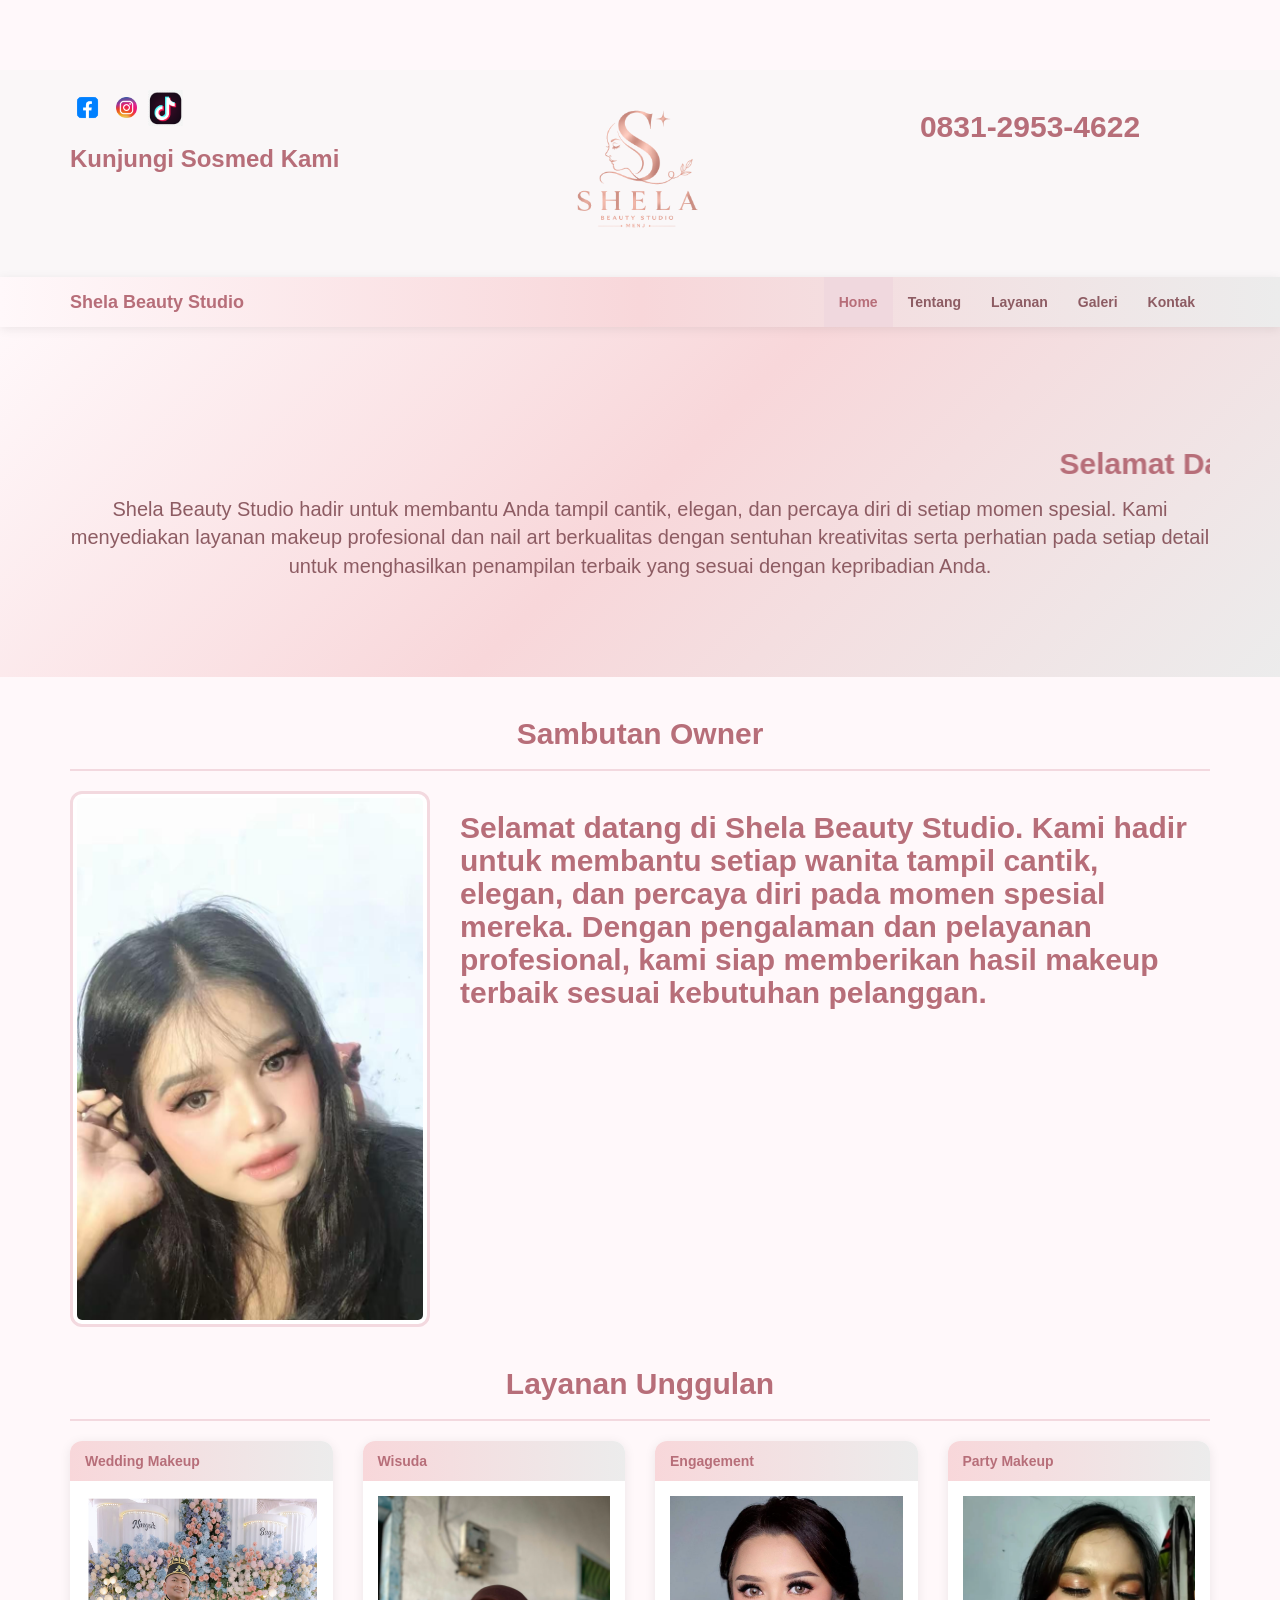
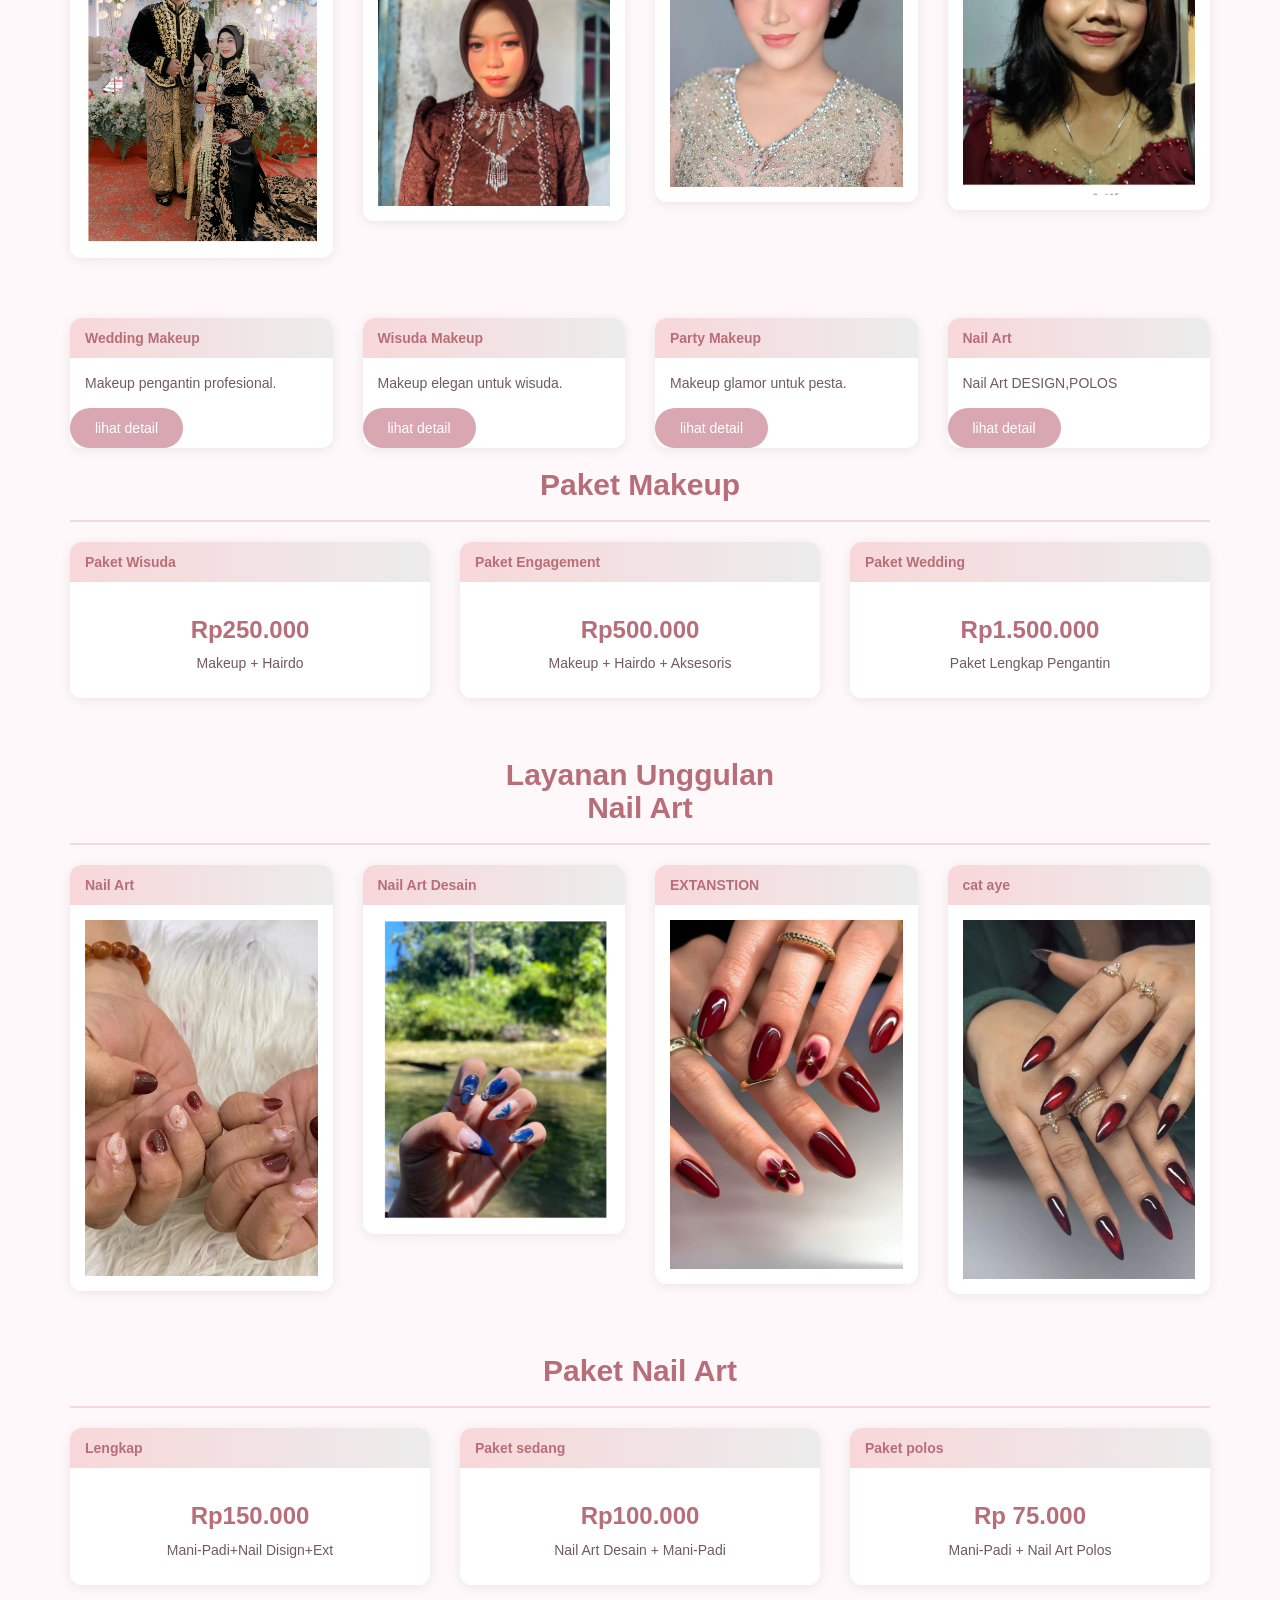
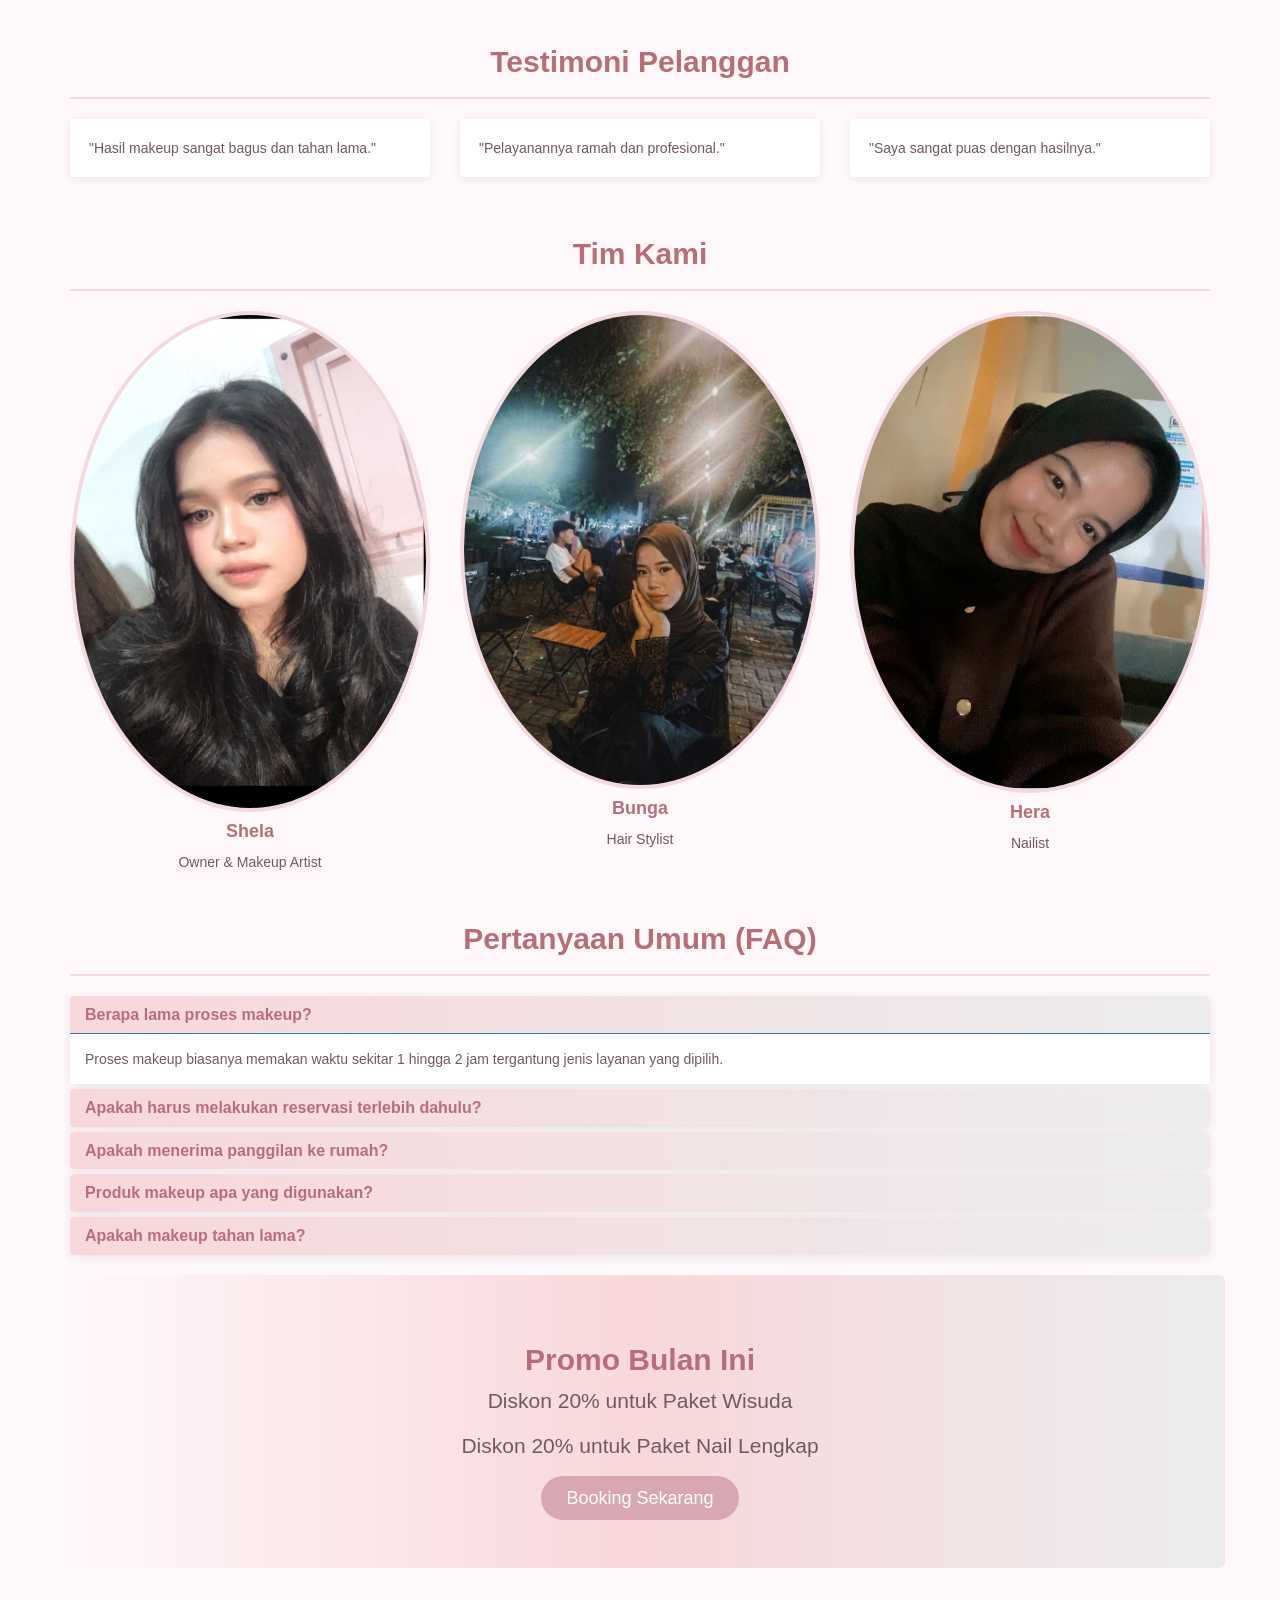
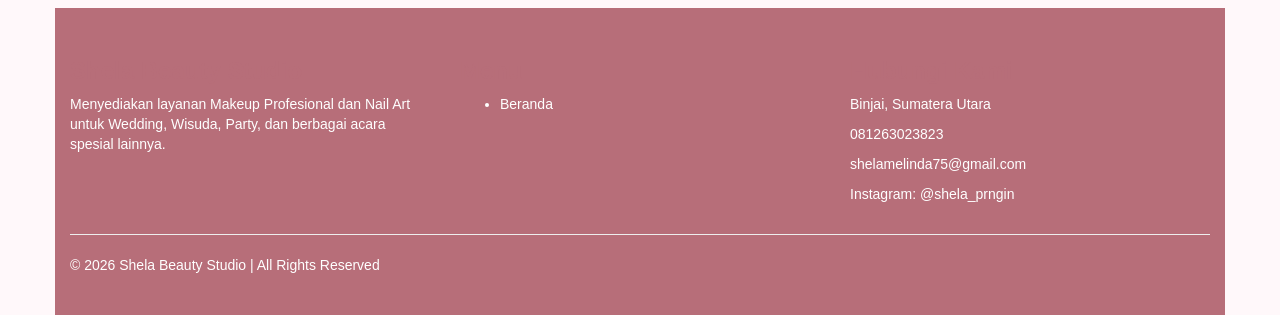
==== commit 606bbcb8: "Add files via upload" ====
--- a/index.html
+++ b/index.html
@@ -23,7 +23,7 @@
                     <img src="gambar/instagram-logo-.webp" width="35">
                     <img src="gambar/tiktok-logo.png" width="35">
 
-                    <h3>hhh</h3>
+                    <h3>Kunjungi Sosmed Kami</h3>
                 </div>
             </div>
 
